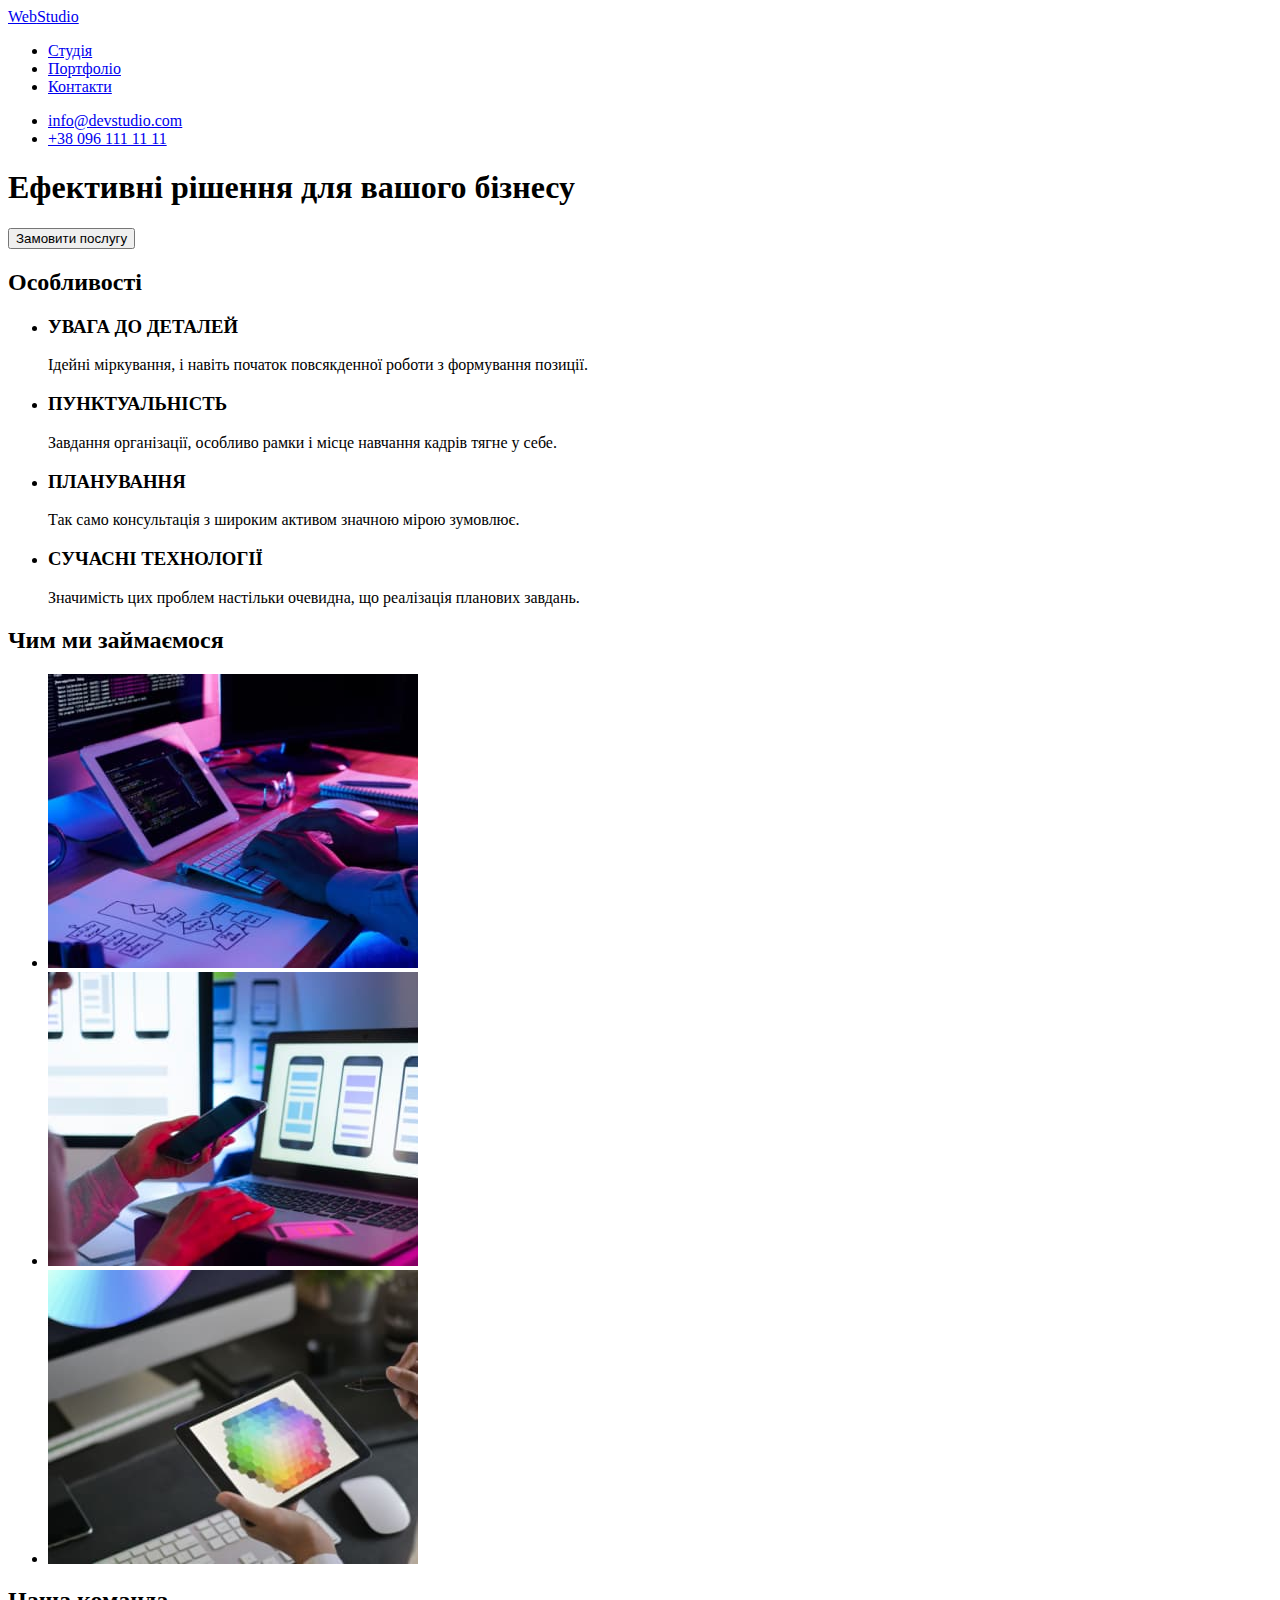
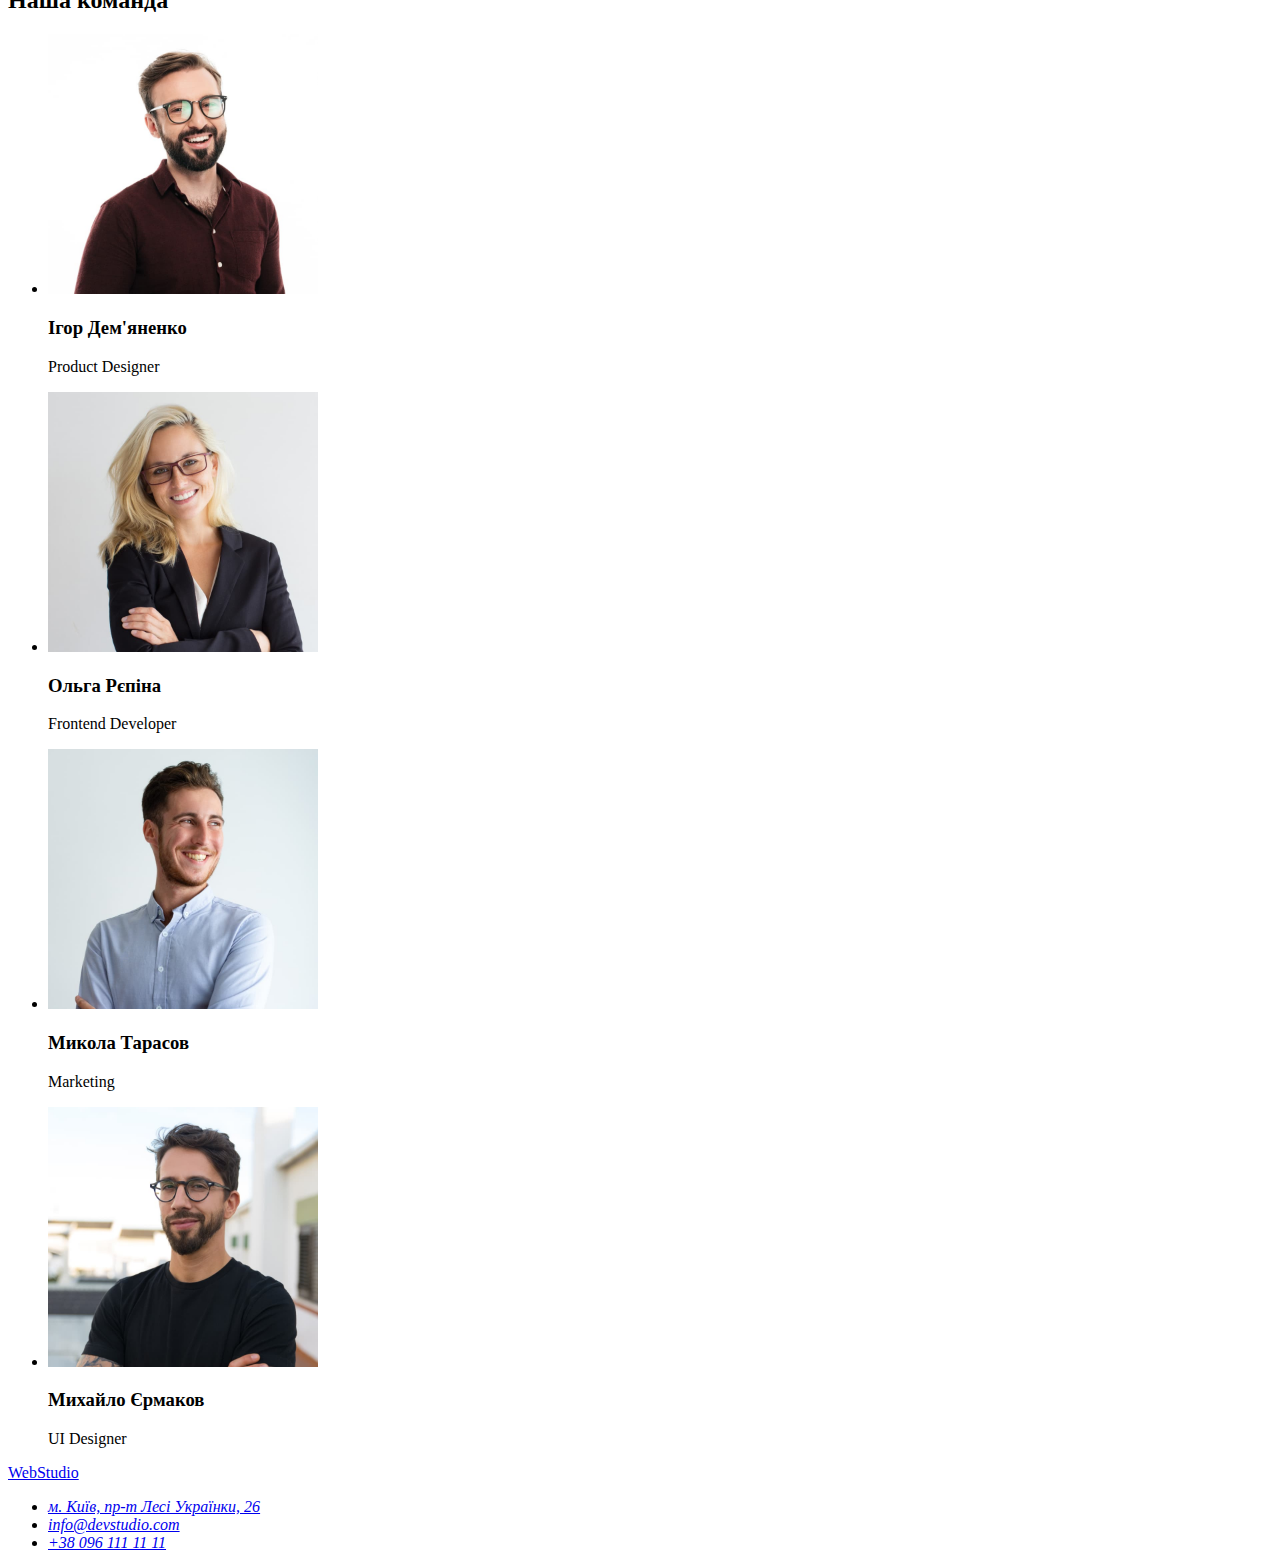
==== index.html @ 04b77409 "basis" ====
<!DOCTYPE html>
<html lang="uk">
  <head>
    <meta charset="utf-8">
    <meta http-equiv="x-ua-compatible" content="ie=edge" >
    <meta name="viewport" content="width=device-width, initial-scale=1.0" >
    <link rel="preconnect" href="https://fonts.googleapis.com">
    <link rel="preconnect" href="https://fonts.gstatic.com" crossorigin>
    <link href="https: //fonts.googleapis.com/css2? family= Raleway:wght@700 &family=Roboto:wght@400;500;700;900& display=swap" rel="stylesheet">
    <title>WebStudio</title>
    <link rel="stylesheet" href="./css/styles.css" >
  </head>
  <body>
    <!--Шапка сайту-->
    <header class="page-header">
      <a href="./index.html" class="logo"><span>Web</span>Studio</a>
      <nav class="menu">
        <!--навігація сайту-->
        <ul class="site-nav">
          <li><a href="./index.html">Студія</a></li>
          <li><a href="./portfolio.html">Портфоліо</a></li>
          <li><a href="./index.html">Контакти</a></li>
        </ul>
      </nav>
      <!--авторизації навігація-->
      <ul class="auth-nav">
        <li><a href="mailto:info@devstudio.com">info@devstudio.com</a></li>
        <li><a href="tel:+380961111111">+38 096 111 11 11</a></li>
      </ul>
    </header>
    <!--Унікальний матеріал сторінки-->
    <main>
      <section>
        <h1>Ефективні рішення для вашого бізнесу</h1>
        <button type="button">Замовити послугу</button>
      </section>

      <section>
        <h2>Особливості</h2>

        <ul>
          <li>
            <h3>УВАГА ДО ДЕТАЛЕЙ</h3>
            <p>
              Ідейні міркування, і навіть початок повсякденної роботи з
              формування позиції.
            </p>
          </li>

          <li>
            <h3>ПУНКТУАЛЬНІСТЬ</h3>
            <p>
              Завдання організації, особливо рамки і місце навчання кадрів тягне
              у себе.
            </p>
          </li>

          <li>
            <h3>ПЛАНУВАННЯ</h3>
            <p>
              Так само консультація з широким активом значною мірою зумовлює.
            </p>
          </li>

          <li>
            <h3>СУЧАСНІ ТЕХНОЛОГІЇ</h3>
            <p>
              Значимість цих проблем настільки очевидна, що реалізація планових
              завдань.
            </p>
          </li>
        </ul>
      </section>
      <section>
        <h2>Чим ми займаємося</h2>
        <ul>
          <li>
            <img
              src="./images/img1.jpg"
              alt="пише код"
              width="370"
              height="294">
          </li>

          <li>
            <img
              src="./images/img2.jpg"
              alt="працює за комп'ютером"
              width="370"
              height="294">
          </li>
          <li>
            <img
              src="./images/img3.jpg"
              alt="вибирає колір"
              width="370"
              height="294">
          </li>
        </ul>
      </section>

      <section>
        <h2>Наша команда</h2>
        <ul>
          <li>
            <img
              src="./images/photo1.jpg"
              alt="Ігор Дем'яненко"
              width="270"
              height="260">
            <h3>Ігор Дем'яненко</h3>
            <p>Product Designer</p>
          </li>

          <li>
            <img
              src="./images/photo2.jpg"
              alt="Ольга Рєпіна"
              width="270"
              height="260">
            <h3>Ольга Рєпіна</h3>
            <p>Frontend Developer</p>
          </li>

          <li>
            <img
              src="./images/photo3.jpg"
              alt="Микола Тарасов"
              width="270"
              height="260">
            <h3>Микола Тарасов</h3>
            <p>Marketing</p>
          </li>

          <li>
            <img
              src="./images/photo4.jpg"
              alt="Михайло Єрмаков"
              width="270"
              height="260">
            <h3>Михайло Єрмаков</h3>
            <p>UI Designer</p>
          </li>
        </ul>
      </section>
    </main>
    <!--Підвал сторінки-->
    <footer>
      <a href="./index.html" class="text">WebStudio</a>
      <address>
        <ul>
          <li>
            <a href="http://www.google.com/search?q=м.+київ%2C+пр-т+лесі+українки%2C+26&oq=&aqs=chrome/"
              target="_blank"
              rel="noopener noreferrer">
              м. Київ, пр-т Лесі Українки, 26</a>
          </li>
          <li><a href="mailto:info@devstudio.com">info@devstudio.com</a></li>
          <li><a href="tel:+380961111111">+38 096 111 11 11</a></li>
        </ul>
      </address>
    </footer>
  </body>
</html>
---- css/styles.css ----
body {
  background-color: #ffffff;
  font-family: ;
}

site-nav a {
  color: #212121;
}
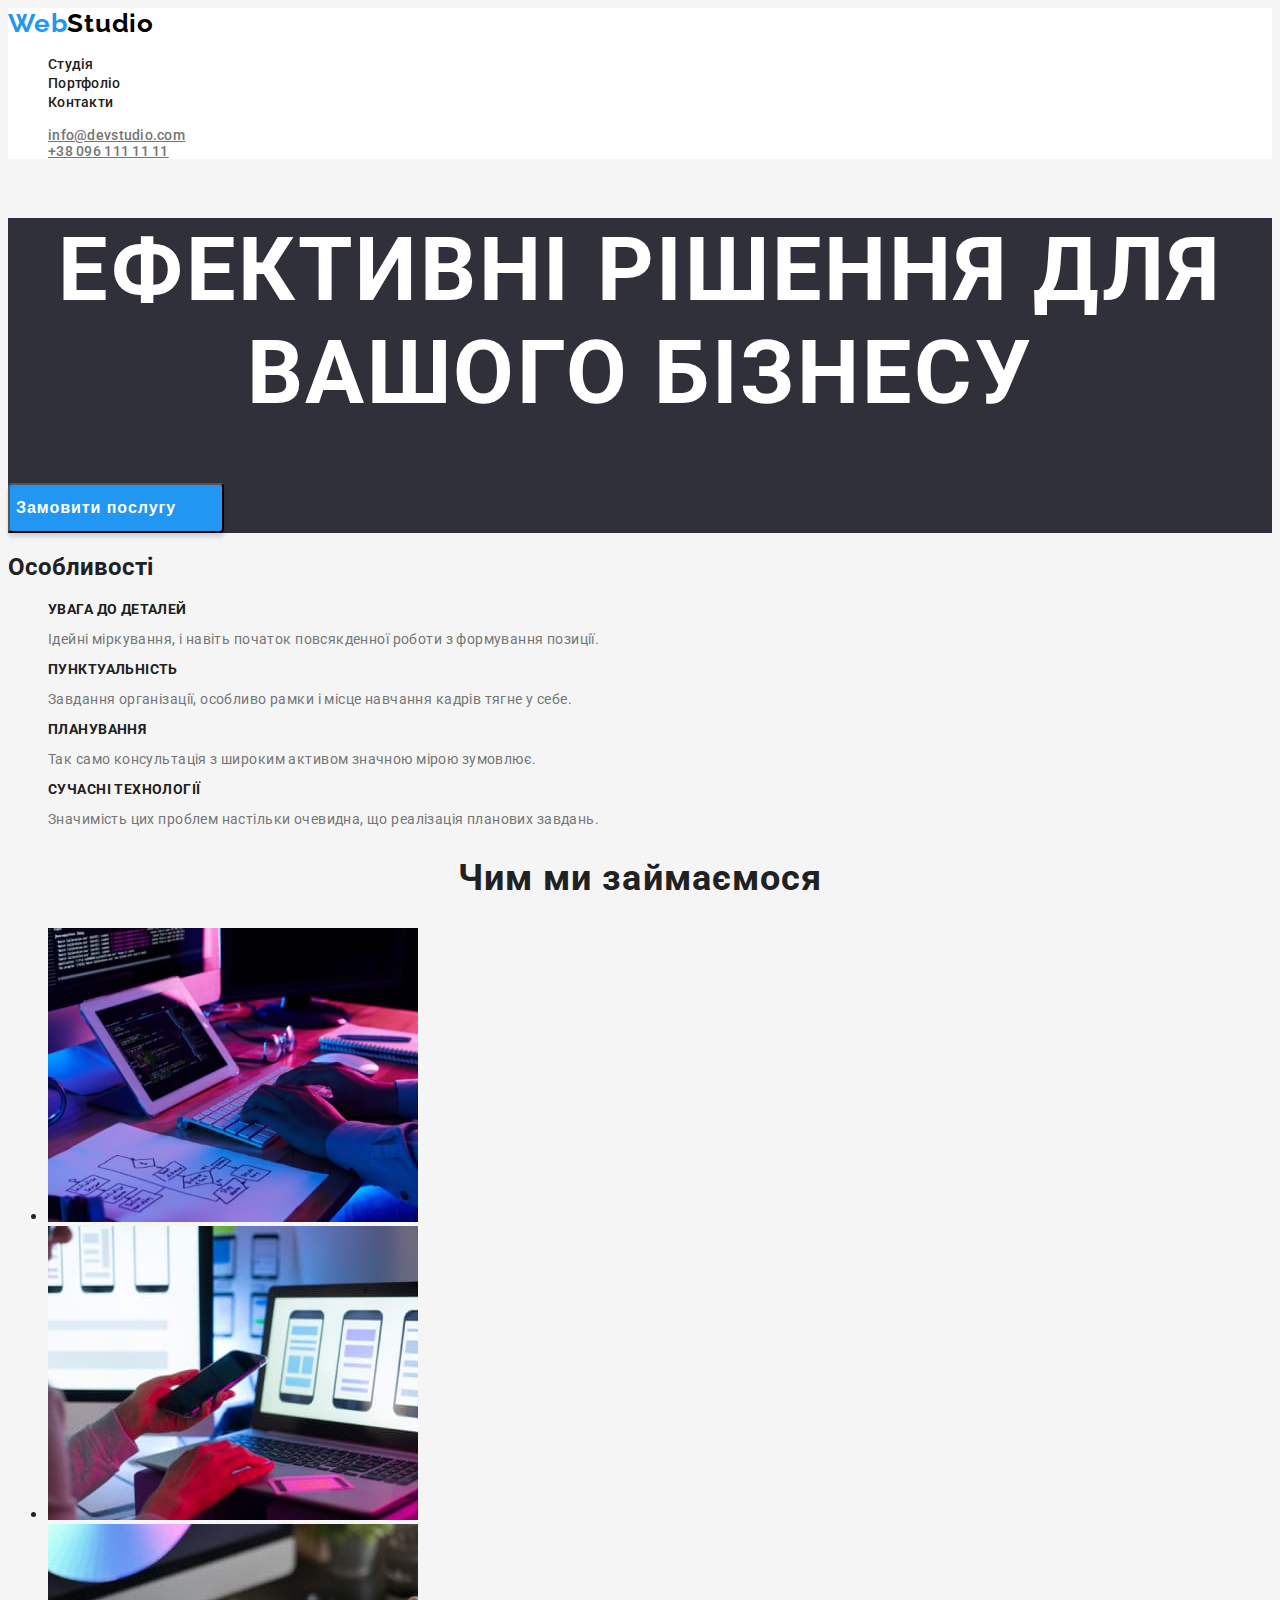
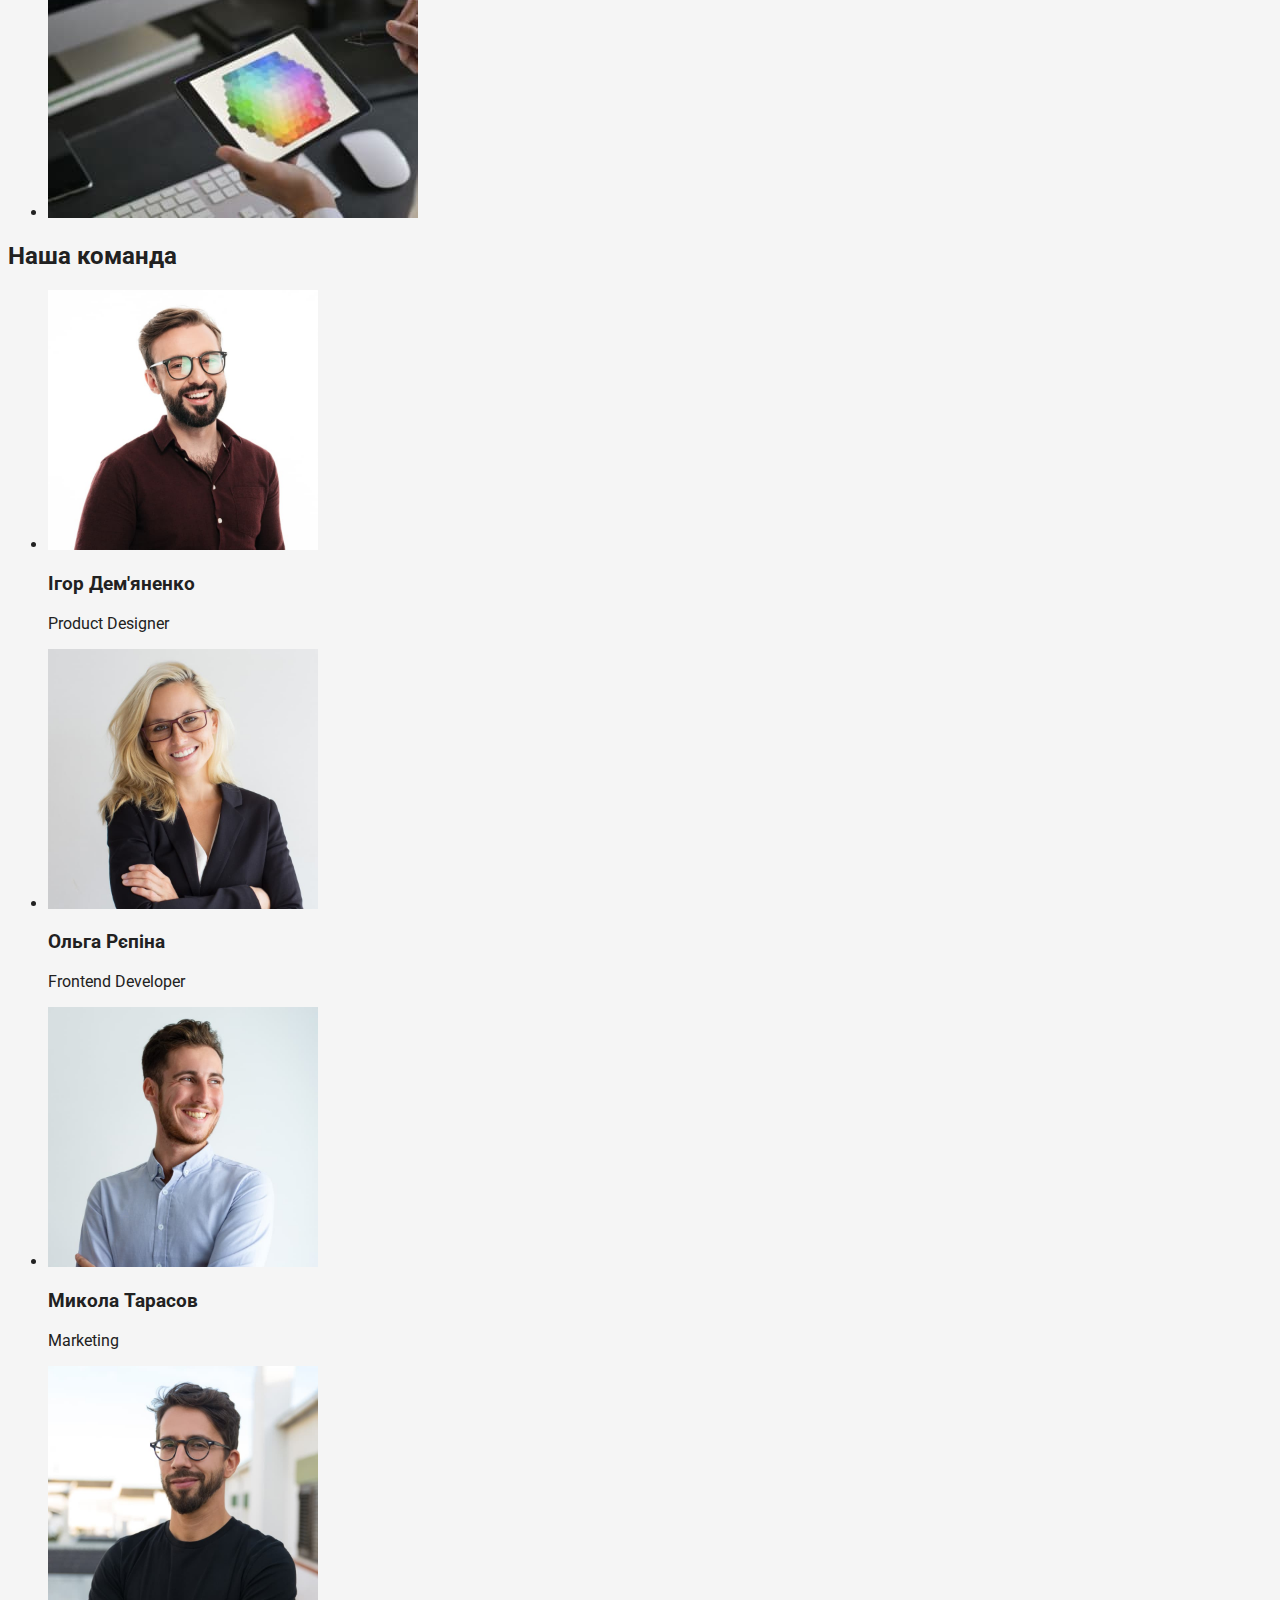
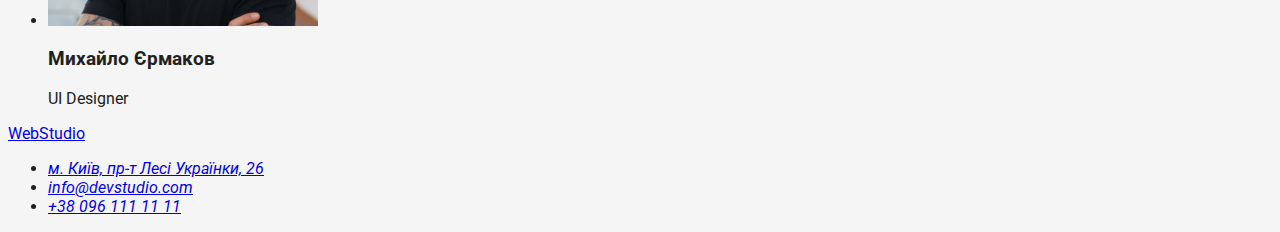
==== commit 9d9233aa: "css start" ====
--- a/index.html
+++ b/index.html
@@ -4,67 +4,69 @@
     <meta charset="utf-8">
     <meta http-equiv="x-ua-compatible" content="ie=edge" >
     <meta name="viewport" content="width=device-width, initial-scale=1.0" >
-    <link rel="preconnect" href="https://fonts.googleapis.com">
-    <link rel="preconnect" href="https://fonts.gstatic.com" crossorigin>
-    <link href="https: //fonts.googleapis.com/css2? family= Raleway:wght@700 &family=Roboto:wght@400;500;700;900& display=swap" rel="stylesheet">
+    
     <title>WebStudio</title>
     <link rel="stylesheet" href="./css/styles.css" >
+    <link rel="preconnect" href="https://fonts.googleapis.com" />    
+    <link rel="preconnect" href="https://fonts.gstatic.com" crossorigin />    
+    <link href="https://fonts.googleapis.com/css2?family=Raleway:wght@700&family=Roboto:wght@400;500;700;900&display=swap" rel="stylesheet" />
   </head>
-  <body>
+  <!--Тіло документу-->
+  <body class="font-family">
     <!--Шапка сайту-->
-    <header class="page-header">
-      <a href="./index.html" class="logo"><span>Web</span>Studio</a>
-      <nav class="menu">
+    <header>
+      <a class="logo link" href="/index.html"><span class="logo-header">Web</span>Studio</a>
+      <nav>
         <!--навігація сайту-->
-        <ul class="site-nav">
-          <li><a href="./index.html">Студія</a></li>
-          <li><a href="./portfolio.html">Портфоліо</a></li>
-          <li><a href="./index.html">Контакти</a></li>
+        <ul class="header-nav list">
+          <li><a class="header-nav-link" href="./index.html">Студія</a></li>
+          <li><a class="header-nav-link" href="./portfolio.html">Портфоліо</a></li>
+          <li><a class="header-nav-link" href="#">Контакти</a></li>
         </ul>
       </nav>
       <!--авторизації навігація-->
-      <ul class="auth-nav">
-        <li><a href="mailto:info@devstudio.com">info@devstudio.com</a></li>
-        <li><a href="tel:+380961111111">+38 096 111 11 11</a></li>
-      </ul>
+        <ul class="auth-nav list">
+          <li><a class="auth-nav-link" href="mailto:info@devstudio.com">info@devstudio.com</a></li>
+          <li><a class="auth-nav-link" href="tel:+380961111111">+38 096 111 11 11</a></li>
+        </ul>
     </header>
     <!--Унікальний матеріал сторінки-->
     <main>
-      <section>
+      <section class="promo">
         <h1>Ефективні рішення для вашого бізнесу</h1>
-        <button type="button">Замовити послугу</button>
+        <button type="button" class="btn">Замовити послугу</button>
       </section>
 
-      <section>
+      <section >
         <h2>Особливості</h2>
 
-        <ul>
+        <ul class="list">
           <li>
-            <h3>УВАГА ДО ДЕТАЛЕЙ</h3>
-            <p>
+            <h3 class="features">УВАГА ДО ДЕТАЛЕЙ</h3>
+            <p class="features-list">
               Ідейні міркування, і навіть початок повсякденної роботи з
               формування позиції.
             </p>
           </li>
 
           <li>
-            <h3>ПУНКТУАЛЬНІСТЬ</h3>
-            <p>
+            <h3 class="features">ПУНКТУАЛЬНІСТЬ</h3>
+            <p class="features-list">
               Завдання організації, особливо рамки і місце навчання кадрів тягне
               у себе.
             </p>
           </li>
 
           <li>
-            <h3>ПЛАНУВАННЯ</h3>
-            <p>
+            <h3 class="features">ПЛАНУВАННЯ</h3>
+            <p class="features-list">
               Так само консультація з широким активом значною мірою зумовлює.
             </p>
           </li>
 
           <li>
-            <h3>СУЧАСНІ ТЕХНОЛОГІЇ</h3>
-            <p>
+            <h3 class="features">СУЧАСНІ ТЕХНОЛОГІЇ</h3>
+            <p class="features-list">
               Значимість цих проблем настільки очевидна, що реалізація планових
               завдань.
             </p>
@@ -72,7 +74,7 @@
         </ul>
       </section>
       <section>
-        <h2>Чим ми займаємося</h2>
+        <h2 class="title">Чим ми займаємося</h2>
         <ul>
           <li>
             <img
--- a/css/styles.css
+++ b/css/styles.css
@@ -1,8 +1,138 @@
-body {
-  background-color: #ffffff;
-  font-family: ;
+.font-family {
+  font-family: 'Roboto', sans-serif;
+  background-color: #f5f5f5;
+  color: #212121;
 }
 
-site-nav a {
+header {
+  background-color: #ffffff;
+}
+
+
+/*----------Логотип---------------------*/
+
+
+.logo {
+  font-family: 'Raleway', sans-serif;
+  color: #000000;
+  font-weight: 700;
+  font-size: 26px;
+  line-height: 1,1923%;
+  letter-spacing: 0.03em;
+  text-decoration: none;
+}
+.link {
+  font-weight: 700;
+  font-size: 26px;
+  line-height: 1,1923%;
+  letter-spacing: 0.03em;
+}
+.logo-header {
+  font-weight: 700;
+  font-size: 26px;
+  line-height: 1,1923%;
+  letter-spacing: 0.03em;
+  color: #2196F3;
+}
+
+/*---------навігація сайту------------*/
+
+
+.list {
+  list-style: none;
+}
+
+.header-nav-link {
+  font-weight: 500;
+  font-size: 14px;
+  line-height: 1,1428%;
+  letter-spacing: 0.02em;
   color: #212121;
+  text-decoration: none;
 }
+.header-nav-link:hover,
+.header-nav-link:focus{
+  color: #2196F3;
+}
+.auth-nav {
+  font-weight: 500;
+  font-size: 14px;
+  line-height: 1,1428%;
+  letter-spacing: 0.02em;
+  text-decoration: none;
+}
+.auth-nav-link {
+  color: #757575;
+}
+
+.auth-nav-link:hover,
+.auth-nav-link:focus {
+  color: #2196F3;
+}
+
+
+/*---------------ефективні рішення----------------------*/
+
+
+.promo {
+  font-weight: 900;
+  font-size: 44px;
+  line-height: 1,3636%;
+  text-align: center;
+  letter-spacing: 0.06em;
+  text-transform: uppercase;
+  background: #2F303A;
+  color: #FFFFFF;
+}
+
+.btn {
+  width: 216px;
+  height: 50px;
+  left: 692px;
+  top: 430px;
+  background: #2196F3;
+  box-shadow: 0px 4px 4px rgba(0, 0, 0, 0.15);
+  border-radius: 4px;
+  color: #ffffff; 
+  font-weight: 700;
+  font-size: 16px;
+  line-height: 1,8750%;
+  display: flex;
+  align-items: center;
+  text-align: center;
+  letter-spacing: 0.06em;
+}
+
+
+/*-------Особливості------*/
+
+
+.features{
+  font-weight: 700;
+  font-size: 14px;
+  line-height: 1,1428%;
+  letter-spacing: 0.03em;
+  text-transform: uppercase;
+}
+
+.features-list{
+  font-weight: 400;
+  font-size: 14px;
+  line-height: 1,7142%;
+  letter-spacing: 0.03em;
+  color: #757575;
+}
+
+
+/*--------------Чим ми займаємось----------------*/
+
+
+.title {
+  font-weight: 700;
+font-size: 36px;
+line-height: 42px;
+text-align: center;
+letter-spacing: 0.03em;
+background-color: ;
+color: #212121;
+}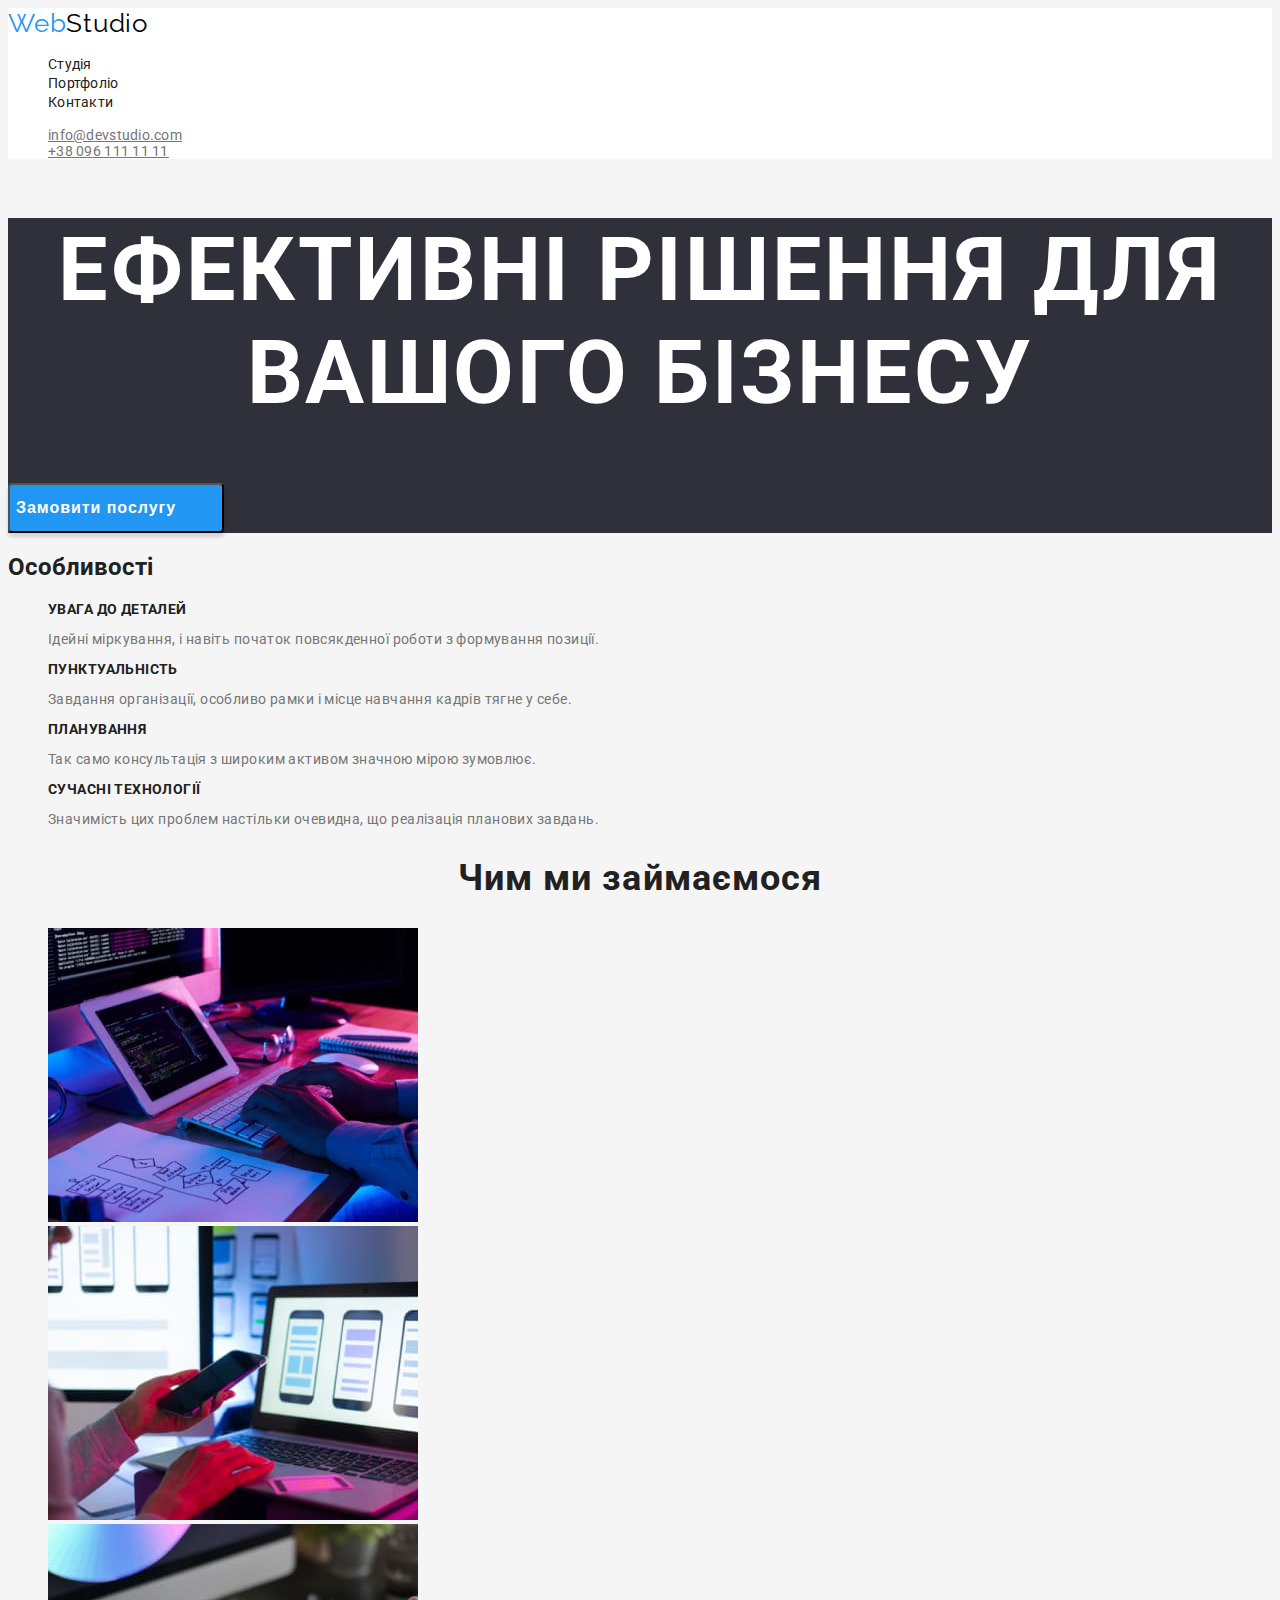
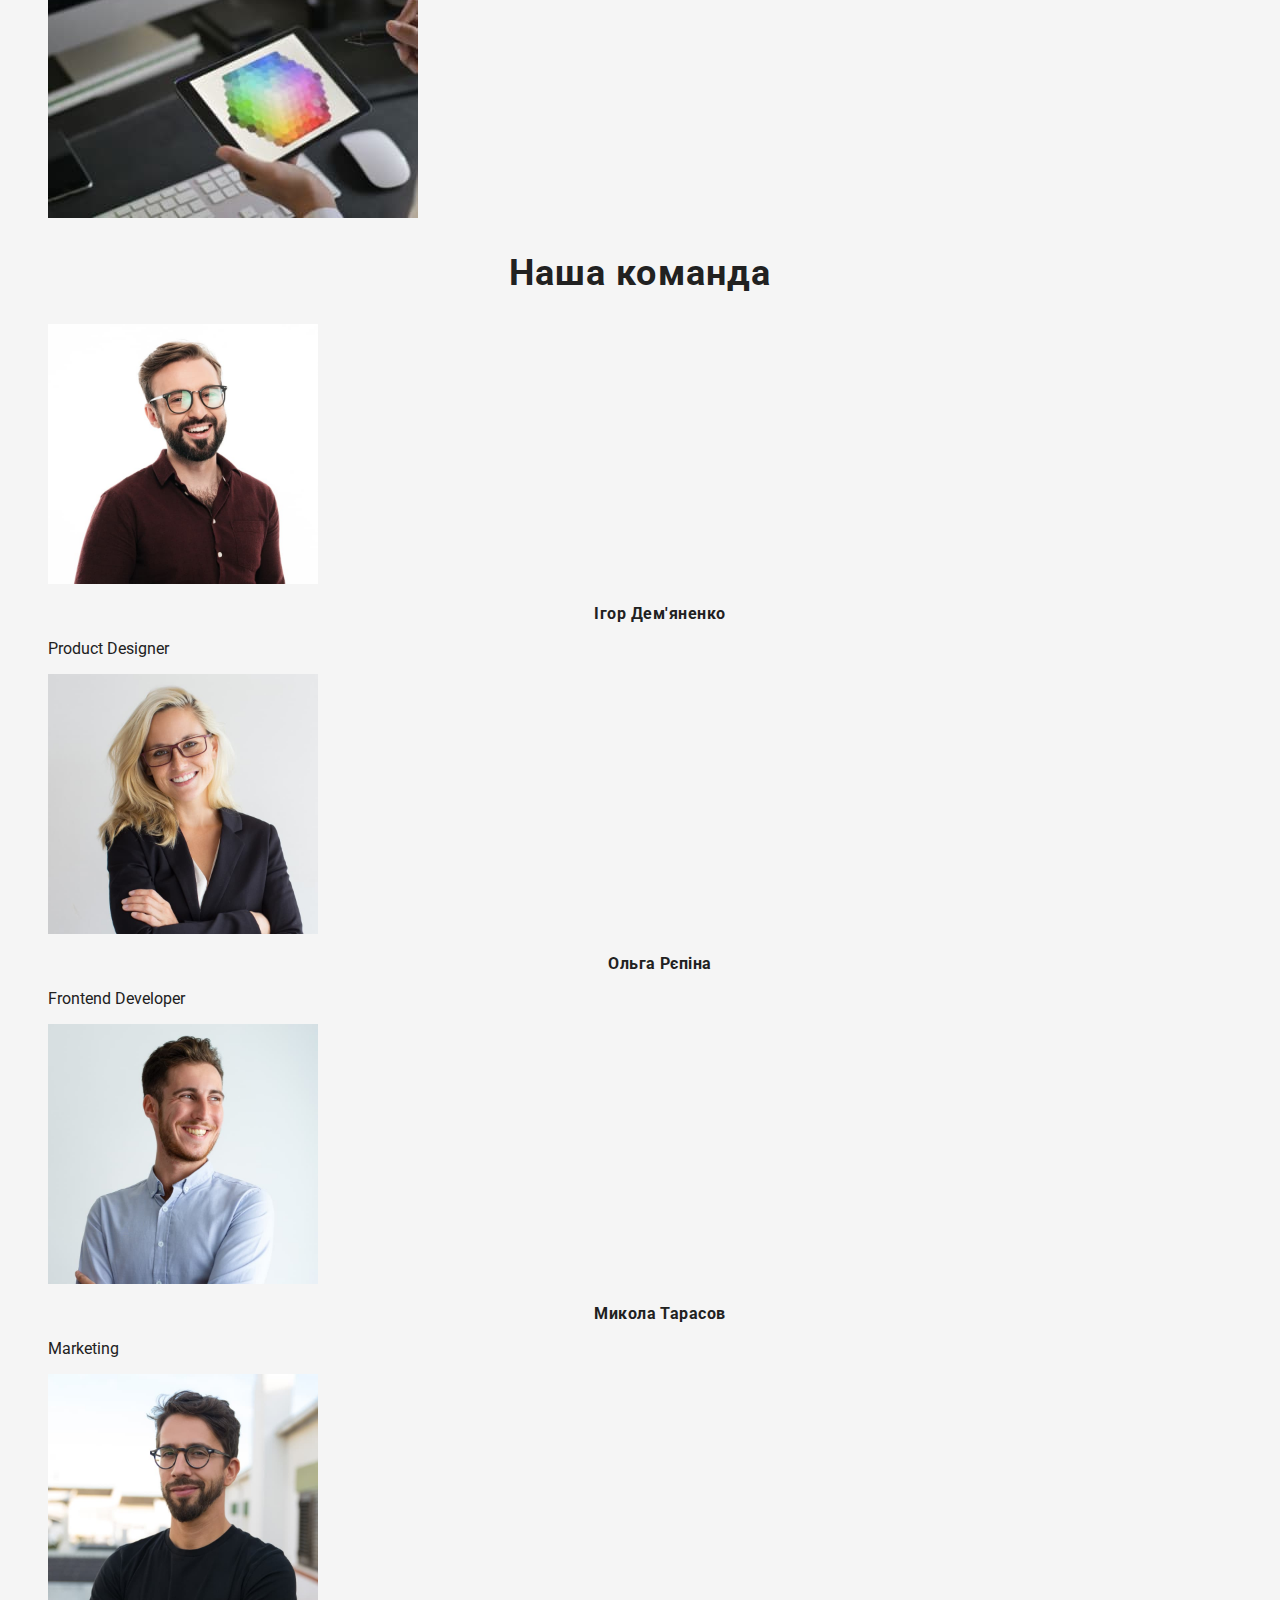
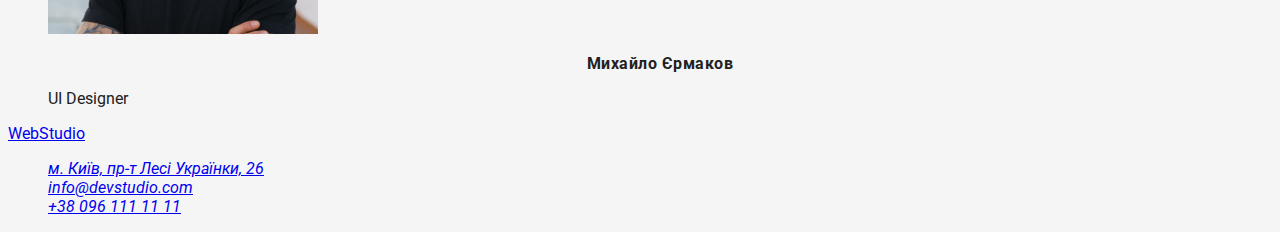
==== commit c0ba76dd: "css load" ====
--- a/index.html
+++ b/index.html
@@ -74,8 +74,8 @@
         </ul>
       </section>
       <section>
-        <h2 class="title">Чим ми займаємося</h2>
-        <ul>
+        <h2 class="title ">Чим ми займаємося</h2>
+        <ul class="list">
           <li>
             <img
               src="./images/img1.jpg"
@@ -102,15 +102,15 @@
       </section>
 
       <section>
-        <h2>Наша команда</h2>
-        <ul>
+        <h2 class="title-team">Наша команда</h2>
+        <ul class="list">
           <li>
             <img
               src="./images/photo1.jpg"
               alt="Ігор Дем'яненко"
               width="270"
               height="260">
-            <h3>Ігор Дем'яненко</h3>
+            <h3 class="team-list">Ігор Дем'яненко</h3>
             <p>Product Designer</p>
           </li>
 
@@ -120,7 +120,7 @@
               alt="Ольга Рєпіна"
               width="270"
               height="260">
-            <h3>Ольга Рєпіна</h3>
+            <h3 class="team-list">Ольга Рєпіна</h3>
             <p>Frontend Developer</p>
           </li>
 
@@ -130,7 +130,7 @@
               alt="Микола Тарасов"
               width="270"
               height="260">
-            <h3>Микола Тарасов</h3>
+            <h3 class="team-list">Микола Тарасов</h3>
             <p>Marketing</p>
           </li>
 
@@ -140,7 +140,7 @@
               alt="Михайло Єрмаков"
               width="270"
               height="260">
-            <h3>Михайло Єрмаков</h3>
+            <h3 class="team-list">Михайло Єрмаков</h3>
             <p>UI Designer</p>
           </li>
         </ul>
@@ -150,7 +150,7 @@
     <footer>
       <a href="./index.html" class="text">WebStudio</a>
       <address>
-        <ul>
+        <ul class="list">
           <li>
             <a href="http://www.google.com/search?q=м.+київ%2C+пр-т+лесі+українки%2C+26&oq=&aqs=chrome/"
               target="_blank"
--- a/css/styles.css
+++ b/css/styles.css
@@ -15,20 +15,17 @@
 .logo {
   font-family: 'Raleway', sans-serif;
   color: #000000;
-  font-weight: 700;
   font-size: 26px;
   line-height: 1,1923%;
   letter-spacing: 0.03em;
   text-decoration: none;
 }
 .link {
-  font-weight: 700;
   font-size: 26px;
   line-height: 1,1923%;
   letter-spacing: 0.03em;
 }
 .logo-header {
-  font-weight: 700;
   font-size: 26px;
   line-height: 1,1923%;
   letter-spacing: 0.03em;
@@ -43,7 +40,6 @@
 }
 
 .header-nav-link {
-  font-weight: 500;
   font-size: 14px;
   line-height: 1,1428%;
   letter-spacing: 0.02em;
@@ -55,7 +51,6 @@
   color: #2196F3;
 }
 .auth-nav {
-  font-weight: 500;
   font-size: 14px;
   line-height: 1,1428%;
   letter-spacing: 0.02em;
@@ -75,7 +70,6 @@
 
 
 .promo {
-  font-weight: 900;
   font-size: 44px;
   line-height: 1,3636%;
   text-align: center;
@@ -103,12 +97,17 @@
   letter-spacing: 0.06em;
 }
 
+.btn:hover,
+.btn:focus {
+  background: #188CE8;;
+  color: #FFFFFF;
+}
+
 
 /*-------Особливості------*/
 
 
 .features{
-  font-weight: 700;
   font-size: 14px;
   line-height: 1,1428%;
   letter-spacing: 0.03em;
@@ -116,7 +115,6 @@
 }
 
 .features-list{
-  font-weight: 400;
   font-size: 14px;
   line-height: 1,7142%;
   letter-spacing: 0.03em;
@@ -128,11 +126,28 @@
 
 
 .title {
-  font-weight: 700;
 font-size: 36px;
-line-height: 42px;
+line-height: 1,1666%;
 text-align: center;
 letter-spacing: 0.03em;
 background-color: ;
 color: #212121;
+}
+
+
+/*---------Команда--------*/
+
+
+.title-team {
+  font-size: 36px;
+line-height: 1,1666%;
+text-align: center;
+letter-spacing: 0.03em;
+}
+
+.team-list {
+  font-size: 16px;
+line-height: 1,1875%;
+text-align: center;
+letter-spacing: 0.03em;
 }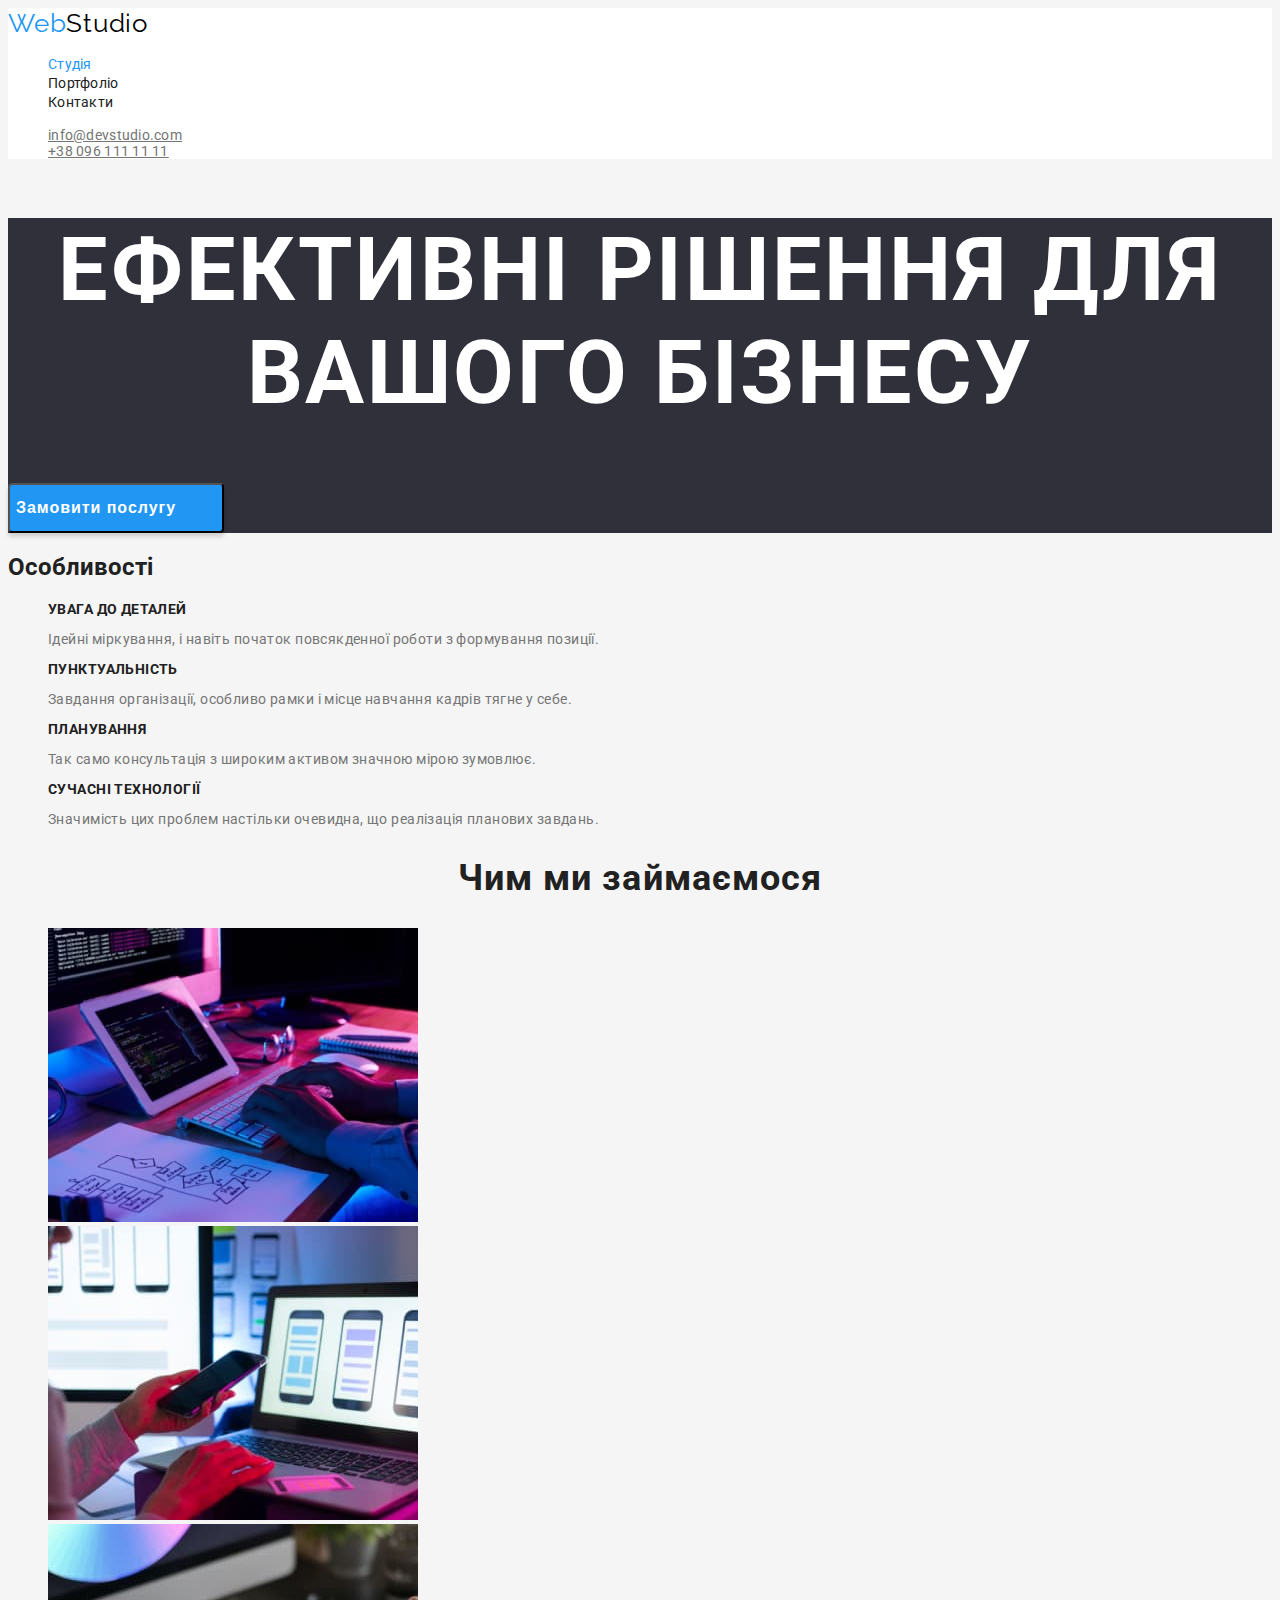
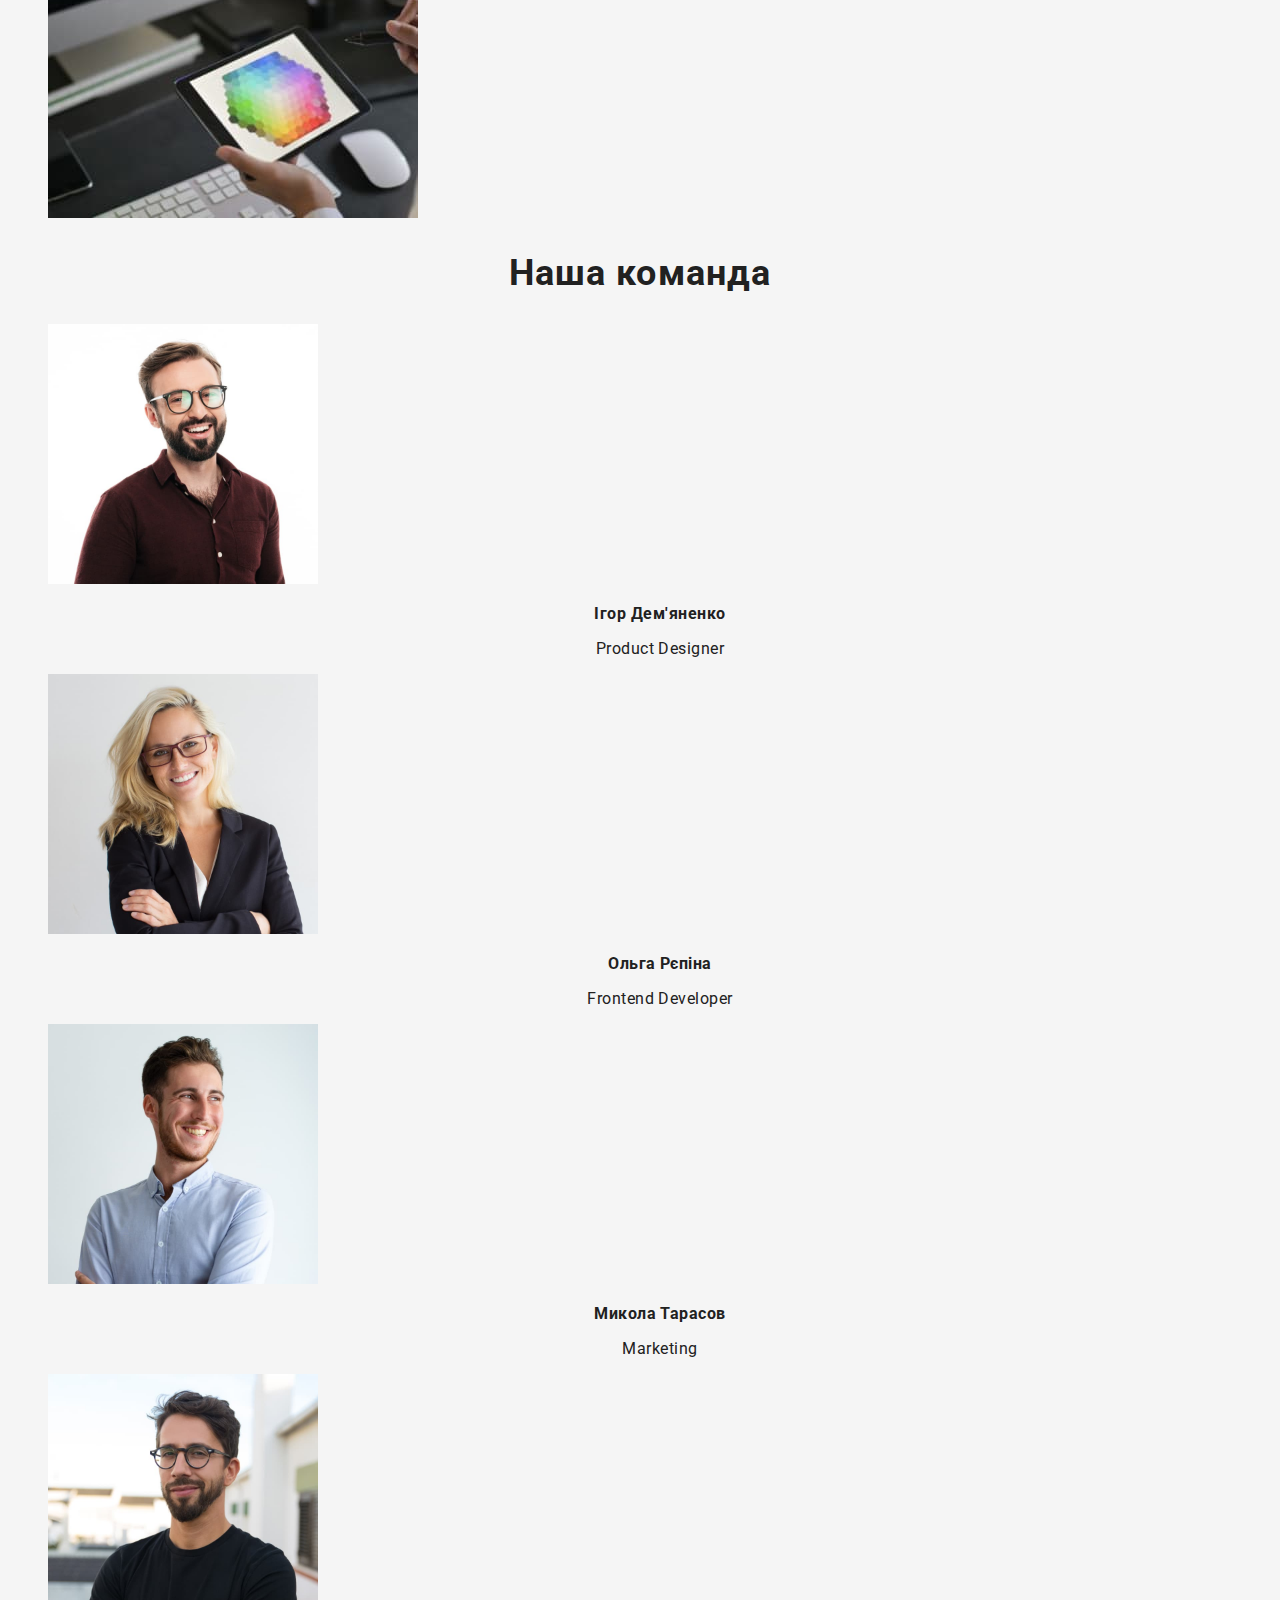
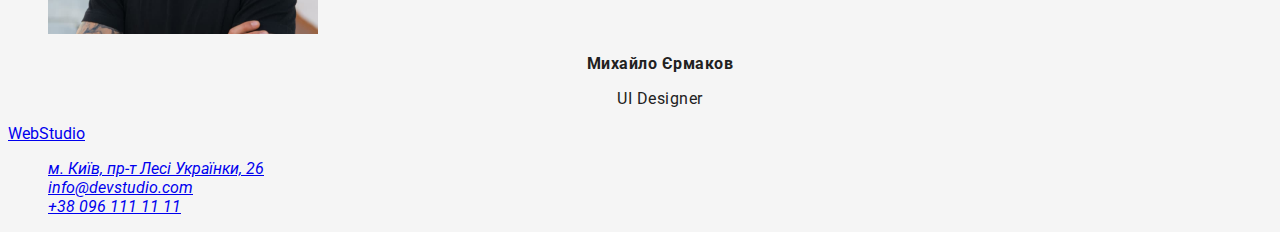
==== commit ee94a21e: "css" ====
--- a/index.html
+++ b/index.html
@@ -19,7 +19,7 @@
       <nav>
         <!--навігація сайту-->
         <ul class="header-nav list">
-          <li><a class="header-nav-link" href="./index.html">Студія</a></li>
+          <li><a class="header-nav-link current" href="./index.html">Студія</a></li>
           <li><a class="header-nav-link" href="./portfolio.html">Портфоліо</a></li>
           <li><a class="header-nav-link" href="#">Контакти</a></li>
         </ul>
@@ -111,7 +111,7 @@
               width="270"
               height="260">
             <h3 class="team-list">Ігор Дем'яненко</h3>
-            <p>Product Designer</p>
+            <p class="list-p">Product Designer</p>
           </li>
 
           <li>
@@ -121,7 +121,7 @@
               width="270"
               height="260">
             <h3 class="team-list">Ольга Рєпіна</h3>
-            <p>Frontend Developer</p>
+            <p class="list-p">Frontend Developer</p>
           </li>
 
           <li>
@@ -131,7 +131,7 @@
               width="270"
               height="260">
             <h3 class="team-list">Микола Тарасов</h3>
-            <p>Marketing</p>
+            <p class="list-p">Marketing</p>
           </li>
 
           <li>
@@ -141,14 +141,14 @@
               width="270"
               height="260">
             <h3 class="team-list">Михайло Єрмаков</h3>
-            <p>UI Designer</p>
+            <p class="list-p">UI Designer</p>
           </li>
         </ul>
       </section>
     </main>
     <!--Підвал сторінки-->
     <footer>
-      <a href="./index.html" class="text">WebStudio</a>
+      <a href="./index.html" class="logo-link"><span class="logo-footer">Web</span>Studio</a>
       <address>
         <ul class="list">
           <li>
--- a/css/styles.css
+++ b/css/styles.css
@@ -45,6 +45,11 @@
   letter-spacing: 0.02em;
   color: #212121;
   text-decoration: none;
+}
+
+/*---------------Активне поле-------------------------*/
+.current {
+  color: #2196F3;
 }
 .header-nav-link:hover,
 .header-nav-link:focus{
@@ -150,4 +155,16 @@
 line-height: 1,1875%;
 text-align: center;
 letter-spacing: 0.03em;
-}+}
+
+.list-p {
+  font-size: 16px;
+  line-height: 1,1875%;
+  text-align: center;
+  letter-spacing: 0.03em;
+}
+
+
+/*----------------Футер---------------------------*/
+
+
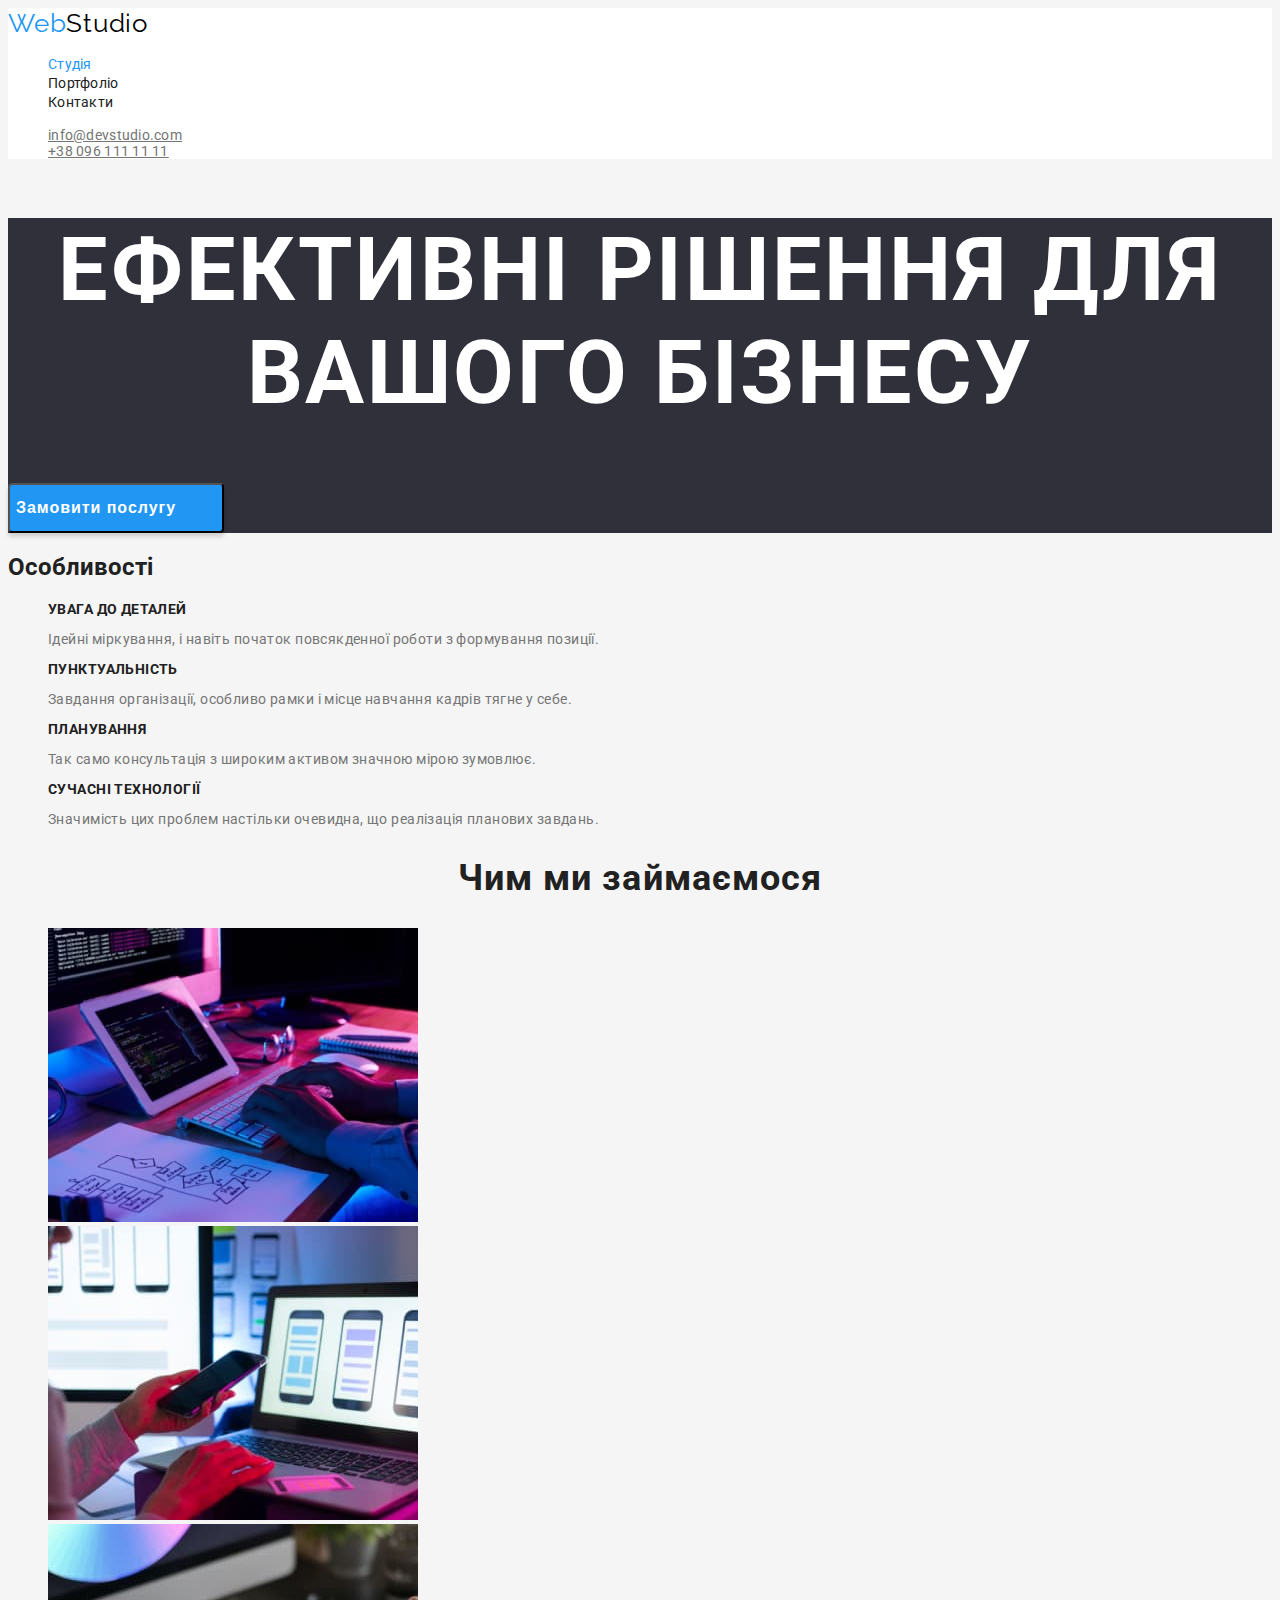
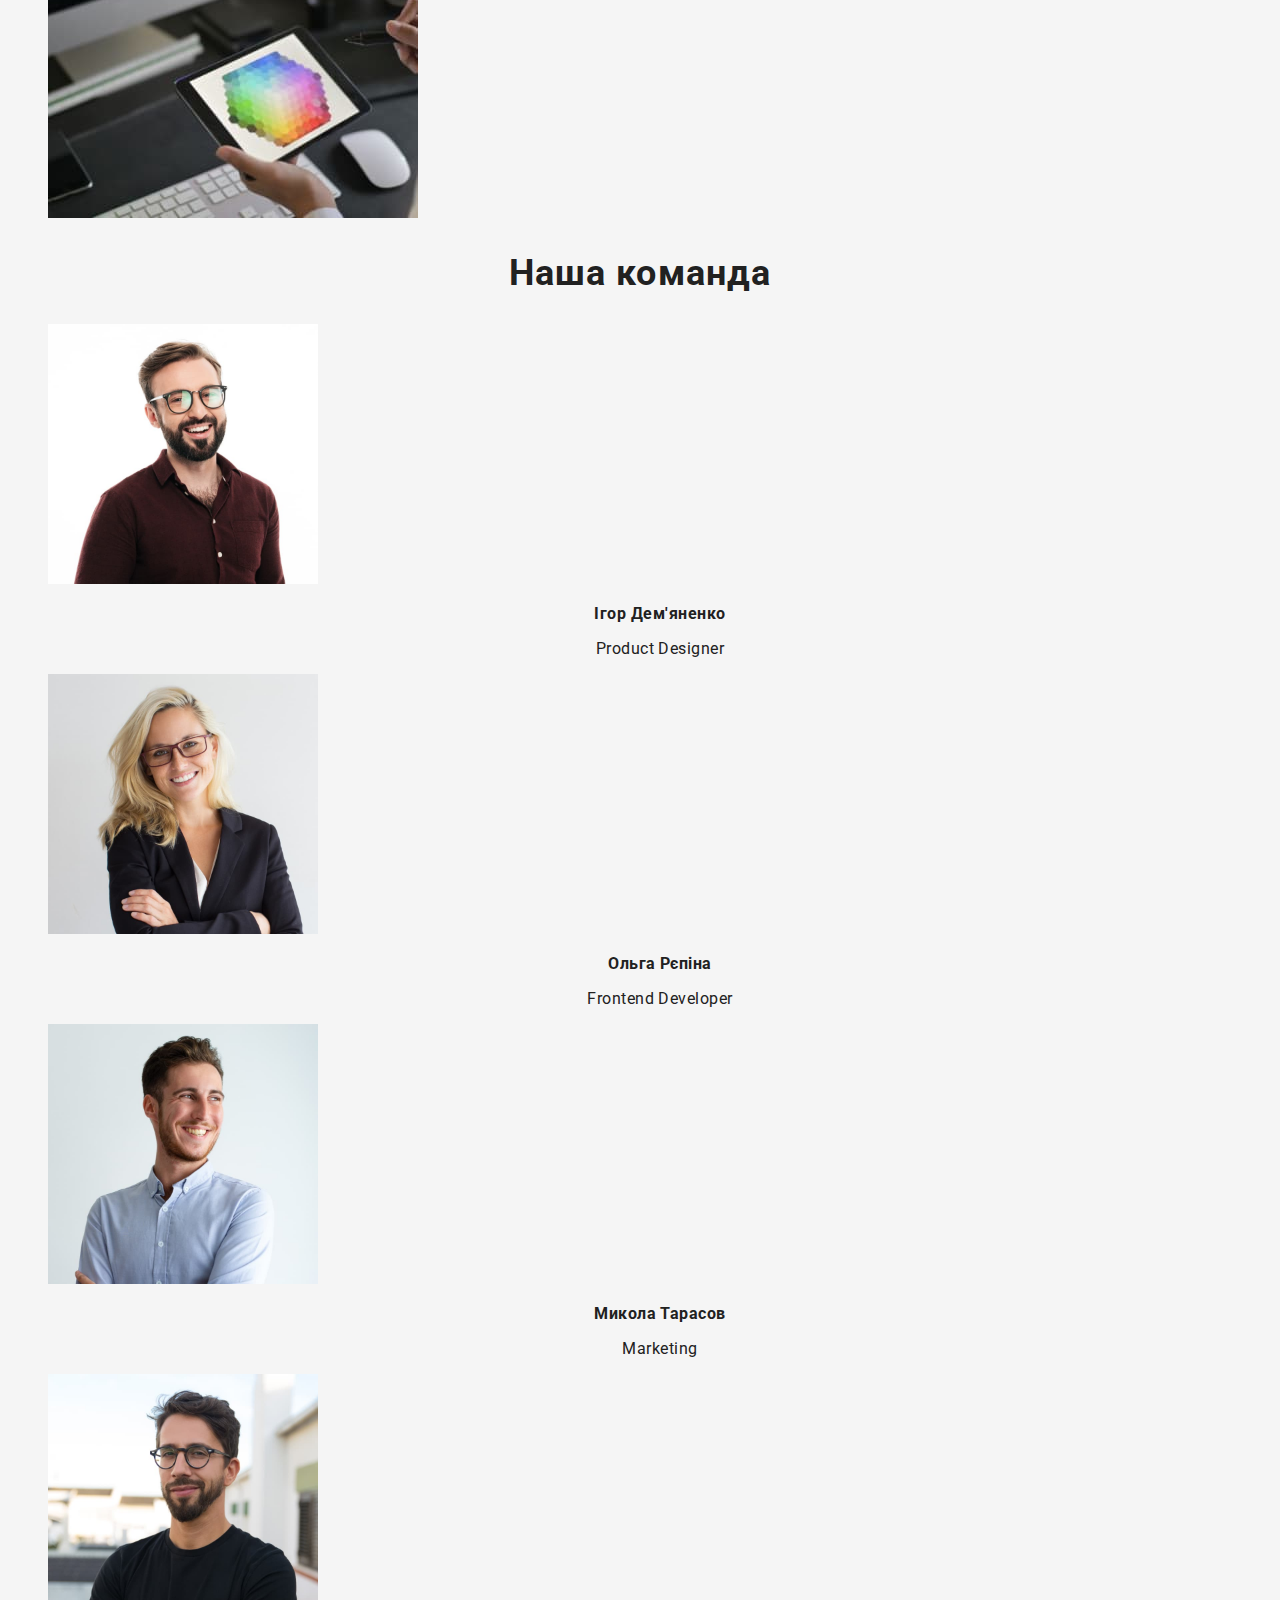
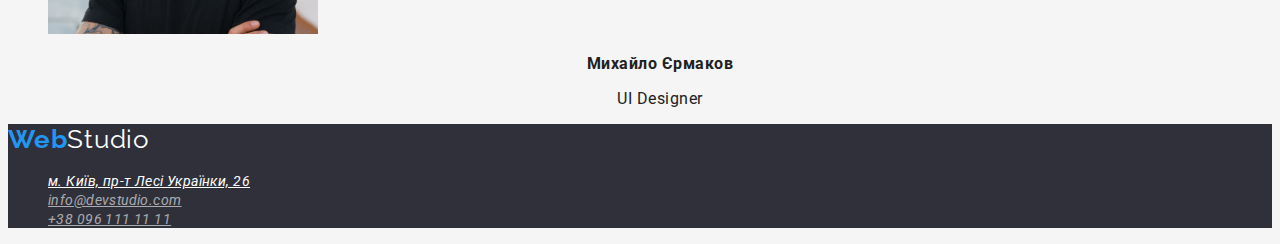
==== commit 5d6699c9: "css-index.html-over" ====
--- a/index.html
+++ b/index.html
@@ -147,18 +147,18 @@
       </section>
     </main>
     <!--Підвал сторінки-->
-    <footer>
-      <a href="./index.html" class="logo-link"><span class="logo-footer">Web</span>Studio</a>
+    <footer class="footer">
+      <a class="logo-link" href="./index.html" ><span class="logo-footer">Web</span>Studio</a>
       <address>
-        <ul class="list">
+        <ul class="address list">
           <li>
-            <a href="http://www.google.com/search?q=м.+київ%2C+пр-т+лесі+українки%2C+26&oq=&aqs=chrome/"
+            <a class="address-map list" href="http://www.google.com/search?q=м.+київ%2C+пр-т+лесі+українки%2C+26&oq=&aqs=chrome/"
               target="_blank"
               rel="noopener noreferrer">
               м. Київ, пр-т Лесі Українки, 26</a>
           </li>
-          <li><a href="mailto:info@devstudio.com">info@devstudio.com</a></li>
-          <li><a href="tel:+380961111111">+38 096 111 11 11</a></li>
+          <li><a class="address-mail list" href="mailto:info@devstudio.com">info@devstudio.com</a></li>
+          <li><a class="address-tel list" href="tel:+380961111111">+38 096 111 11 11</a></li>
         </ul>
       </address>
     </footer>
--- a/css/styles.css
+++ b/css/styles.css
@@ -168,3 +168,39 @@
 /*----------------Футер---------------------------*/
 
 
+.footer {
+  background-color: #2F303A;
+  text-decoration: none;
+}
+.logo-link{
+  font-family: 'Raleway', sans-serif;
+  color: #ffffff;
+  font-size: 26px;
+  line-height: 1,1923%;
+  letter-spacing: 0.03em;
+  text-decoration: none;
+}
+.logo-footer {
+  font-family: 'Raleway';
+  font-style: normal;
+  font-weight: 700;
+  font-size: 26px;
+  line-height: 31px;
+  letter-spacing: 0.03em;
+  color: #2196F3;
+}
+
+.address-map {
+  font-size: 14px;
+  line-height: 1,7142%;
+  letter-spacing: 0.03em;
+  color: #FFFFFF;
+}
+
+.address-mail,
+.address-tel{
+  font-size: 14px;
+  line-height: 1,7142%;
+  letter-spacing: 0.03em;
+  color: rgba(255, 255, 255, 0.6);
+}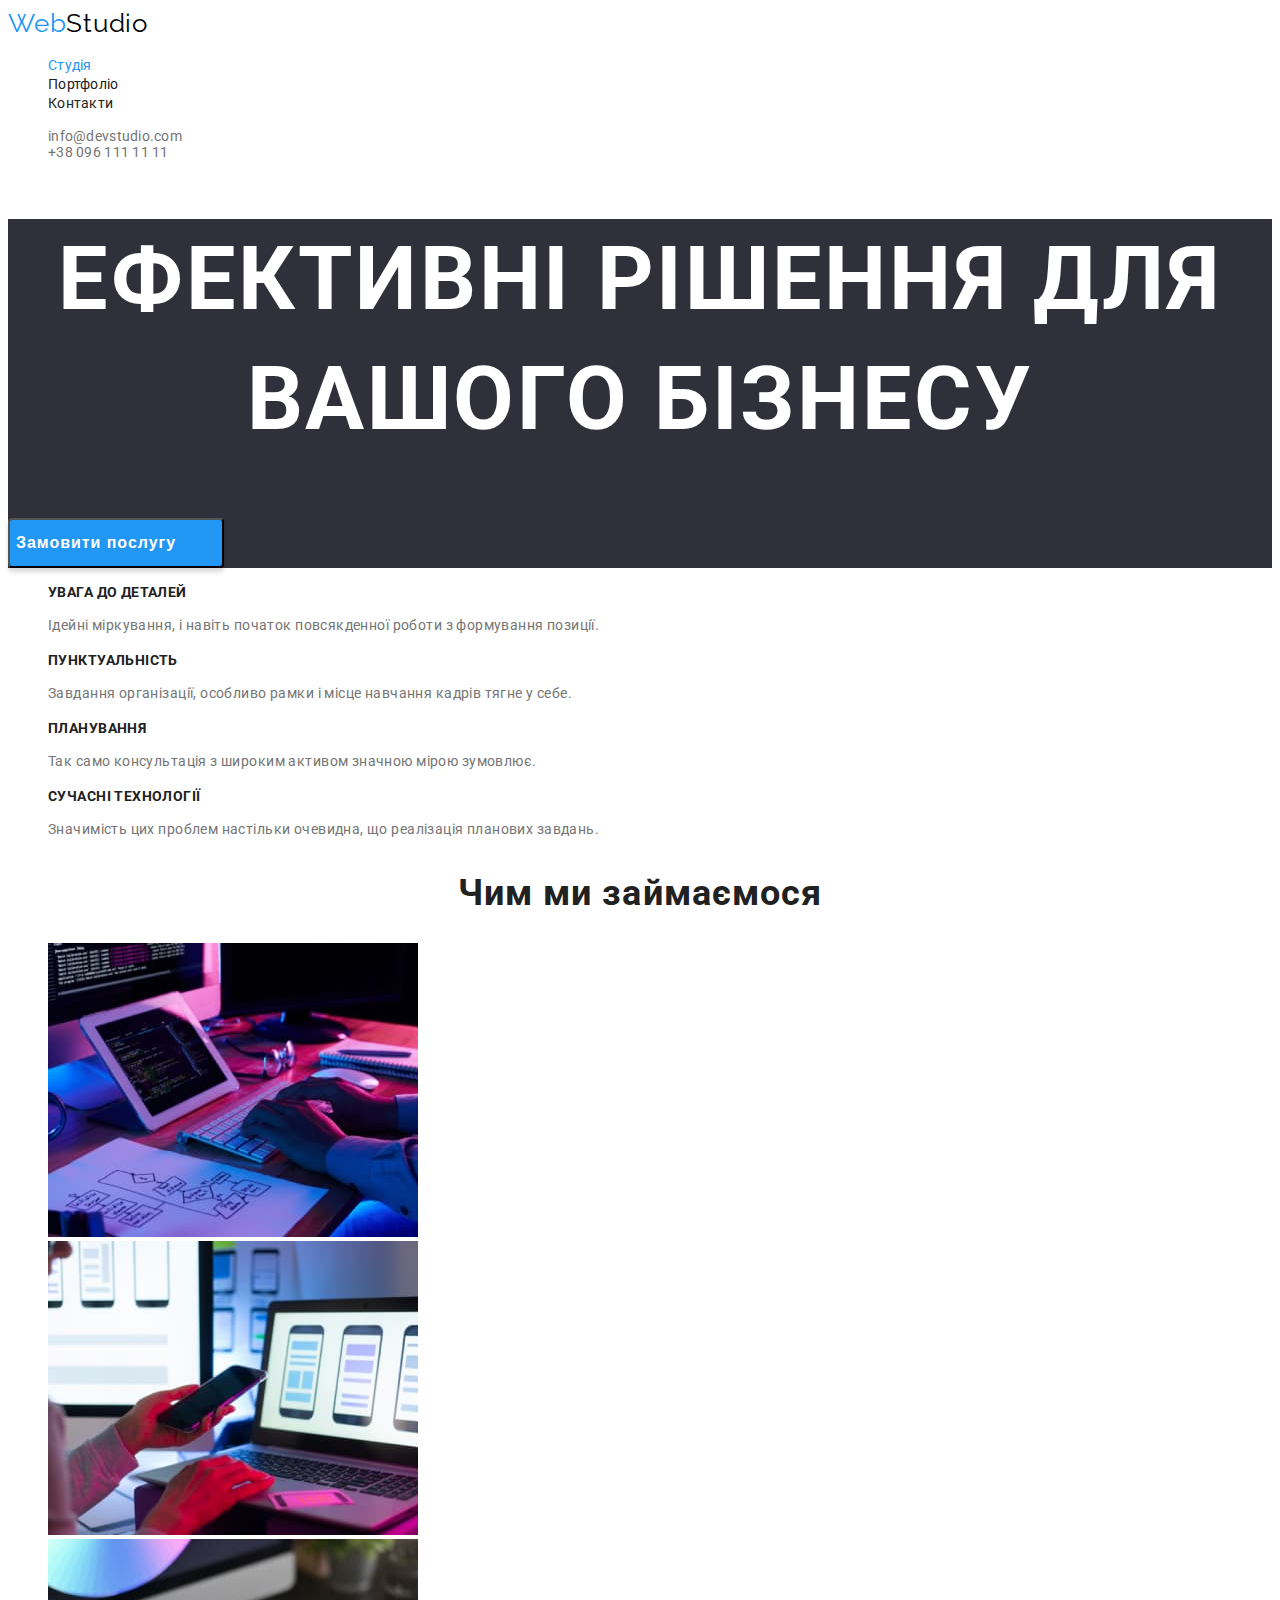
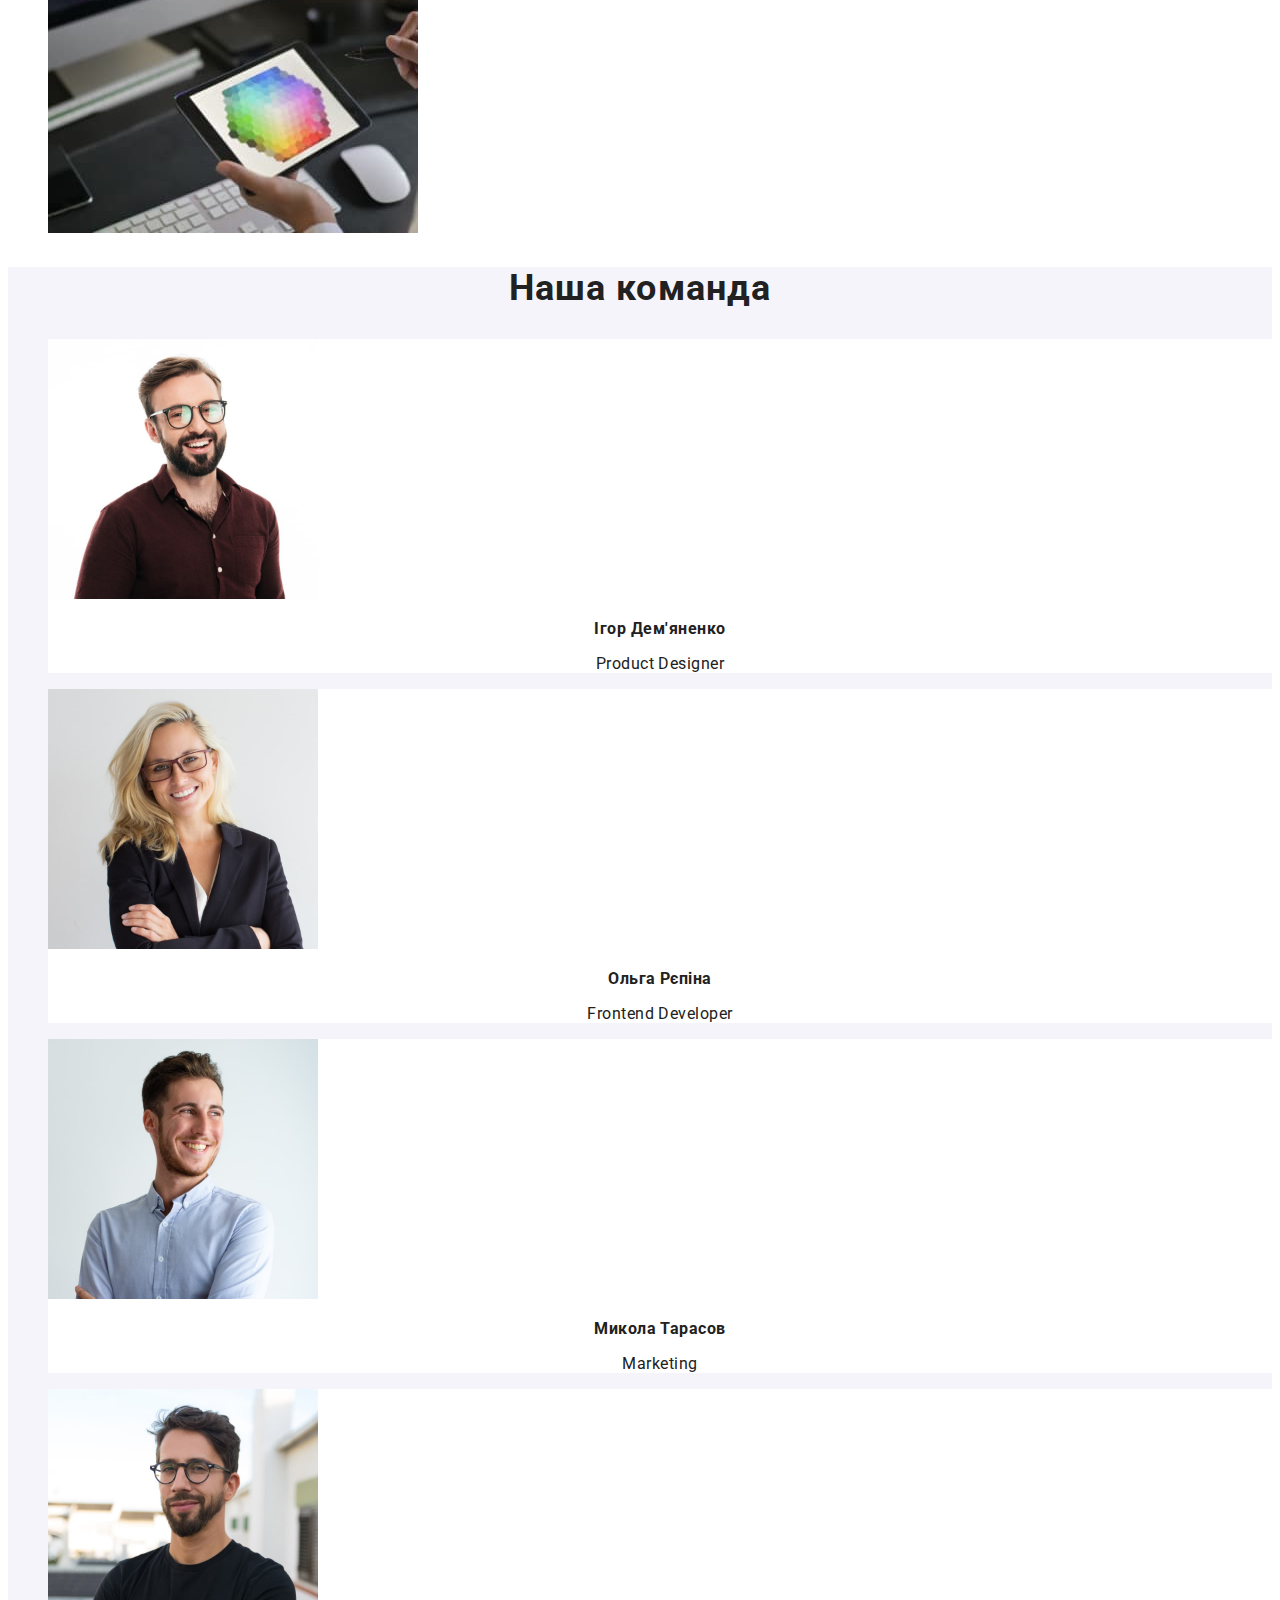
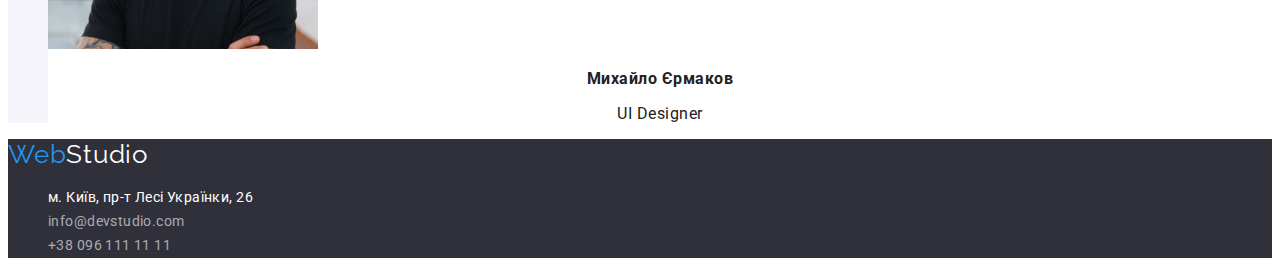
==== commit 41832988: "css-color/text" ====
--- a/index.html
+++ b/index.html
@@ -1,4 +1,4 @@
-<!DOCTYPE html>
+<!doctype html>
 <html lang="uk">
   <head>
     <meta charset="utf-8">
@@ -7,15 +7,15 @@
     
     <title>WebStudio</title>
     <link rel="stylesheet" href="./css/styles.css" >
-    <link rel="preconnect" href="https://fonts.googleapis.com" />    
-    <link rel="preconnect" href="https://fonts.gstatic.com" crossorigin />    
-    <link href="https://fonts.googleapis.com/css2?family=Raleway:wght@700&family=Roboto:wght@400;500;700;900&display=swap" rel="stylesheet" />
+    <link rel="preconnect" href="https://fonts.googleapis.com" >    
+    <link rel="preconnect" href="https://fonts.gstatic.com" crossorigin >    
+    <link href="https://fonts.googleapis.com/css2?family=Raleway:wght@700&family=Roboto:wght@400;500;700;900&display=swap" rel="stylesheet" >
   </head>
   <!--Тіло документу-->
   <body class="font-family">
     <!--Шапка сайту-->
     <header>
-      <a class="logo link" href="/index.html"><span class="logo-header">Web</span>Studio</a>
+      <a class="logo link" href="/index.html" lang="en"><span class="logo-header">Web</span>Studio</a>
       <nav>
         <!--навігація сайту-->
         <ul class="header-nav list">
@@ -32,13 +32,13 @@
     </header>
     <!--Унікальний матеріал сторінки-->
     <main>
-      <section class="promo">
+      <section class="section-promo">
         <h1>Ефективні рішення для вашого бізнесу</h1>
         <button type="button" class="btn">Замовити послугу</button>
       </section>
 
-      <section >
-        <h2>Особливості</h2>
+      <section class="section-features" >
+        <h2 hidden>Особливості</h2>
 
         <ul class="list">
           <li>
@@ -73,7 +73,7 @@
           </li>
         </ul>
       </section>
-      <section>
+      <section class="section-title">
         <h2 class="title ">Чим ми займаємося</h2>
         <ul class="list">
           <li>
@@ -101,47 +101,47 @@
         </ul>
       </section>
 
-      <section>
+      <section class="section-team" >
         <h2 class="title-team">Наша команда</h2>
         <ul class="list">
-          <li>
+          <li class="card">
             <img
               src="./images/photo1.jpg"
               alt="Ігор Дем'яненко"
               width="270"
               height="260">
             <h3 class="team-list">Ігор Дем'яненко</h3>
-            <p class="list-p">Product Designer</p>
+            <p class="list-p" lang="en">Product Designer</p>
           </li>
 
-          <li>
+          <li class="card">
             <img
               src="./images/photo2.jpg"
               alt="Ольга Рєпіна"
               width="270"
               height="260">
             <h3 class="team-list">Ольга Рєпіна</h3>
-            <p class="list-p">Frontend Developer</p>
+            <p class="list-p" lang="en">Frontend Developer</p>
           </li>
 
-          <li>
+          <li class="card">
             <img
               src="./images/photo3.jpg"
               alt="Микола Тарасов"
               width="270"
               height="260">
             <h3 class="team-list">Микола Тарасов</h3>
-            <p class="list-p">Marketing</p>
+            <p class="list-p" lang="en">Marketing</p>
           </li>
 
-          <li>
+          <li class="card">
             <img
               src="./images/photo4.jpg"
               alt="Михайло Єрмаков"
               width="270"
               height="260">
             <h3 class="team-list">Михайло Єрмаков</h3>
-            <p class="list-p">UI Designer</p>
+            <p class="list-p" lang="en">UI Designer</p>
           </li>
         </ul>
       </section>
--- a/css/styles.css
+++ b/css/styles.css
@@ -1,11 +1,7 @@
 .font-family {
   font-family: 'Roboto', sans-serif;
-  background-color: #f5f5f5;
+  background-color: #ffffff;
   color: #212121;
-}
-
-header {
-  background-color: #ffffff;
 }
 
 
@@ -16,18 +12,18 @@
   font-family: 'Raleway', sans-serif;
   color: #000000;
   font-size: 26px;
-  line-height: 1,1923%;
+  line-height: 1.1923;
   letter-spacing: 0.03em;
   text-decoration: none;
 }
 .link {
   font-size: 26px;
-  line-height: 1,1923%;
+  line-height: 1.1923;
   letter-spacing: 0.03em;
 }
 .logo-header {
   font-size: 26px;
-  line-height: 1,1923%;
+  line-height: 1.1923;
   letter-spacing: 0.03em;
   color: #2196F3;
 }
@@ -41,7 +37,7 @@
 
 .header-nav-link {
   font-size: 14px;
-  line-height: 1,1428%;
+  line-height: 1.1428;
   letter-spacing: 0.02em;
   color: #212121;
   text-decoration: none;
@@ -57,12 +53,13 @@
 }
 .auth-nav {
   font-size: 14px;
-  line-height: 1,1428%;
+  line-height: 1.1428;
   letter-spacing: 0.02em;
   text-decoration: none;
 }
 .auth-nav-link {
   color: #757575;
+  text-decoration: none;
 }
 
 .auth-nav-link:hover,
@@ -74,13 +71,14 @@
 /*---------------ефективні рішення----------------------*/
 
 
-.promo {
+
+.section-promo {
   font-size: 44px;
-  line-height: 1,3636%;
+  line-height: 1.3636;
   text-align: center;
   letter-spacing: 0.06em;
   text-transform: uppercase;
-  background: #2F303A;
+  background-color: #2F303A;
   color: #FFFFFF;
 }
 
@@ -95,11 +93,12 @@
   color: #ffffff; 
   font-weight: 700;
   font-size: 16px;
-  line-height: 1,8750%;
+  line-height: 1.8750;
   display: flex;
   align-items: center;
   text-align: center;
   letter-spacing: 0.06em;
+  cursor: pointer;
 }
 
 .btn:hover,
@@ -112,16 +111,17 @@
 /*-------Особливості------*/
 
 
+
 .features{
   font-size: 14px;
-  line-height: 1,1428%;
+  line-height: 1.1428;
   letter-spacing: 0.03em;
   text-transform: uppercase;
 }
 
 .features-list{
   font-size: 14px;
-  line-height: 1,7142%;
+  line-height: 1.7142;
   letter-spacing: 0.03em;
   color: #757575;
 }
@@ -131,37 +131,45 @@
 
 
 .title {
-font-size: 36px;
-line-height: 1,1666%;
-text-align: center;
-letter-spacing: 0.03em;
-background-color: ;
-color: #212121;
+  font-size: 36px;
+  line-height: 1.1666;
+  text-align: center;
+  letter-spacing: 0.03em;
+  color: #212121;
 }
 
 
 /*---------Команда--------*/
 
+.section-team {
+  background-color:#f5f4fa;
+}
 
 .title-team {
   font-size: 36px;
-line-height: 1,1666%;
-text-align: center;
-letter-spacing: 0.03em;
+  line-height: 1.1666;
+  text-align: center;
+
+  letter-spacing: 0.03em;
 }
 
 .team-list {
   font-size: 16px;
-line-height: 1,1875%;
-text-align: center;
-letter-spacing: 0.03em;
+  line-height: 1.1875;
+  text-align: center;
+  letter-spacing: 0.03em;
+
 }
 
 .list-p {
   font-size: 16px;
-  line-height: 1,1875%;
-  text-align: center;
-  letter-spacing: 0.03em;
+  line-height: 1.1875;
+  text-align: center;
+  letter-spacing: 0.03em;
+}
+.card {
+background-color: #ffffff
+;
 }
 
 
@@ -176,31 +184,78 @@
   font-family: 'Raleway', sans-serif;
   color: #ffffff;
   font-size: 26px;
-  line-height: 1,1923%;
+  line-height: 1.1923;
   letter-spacing: 0.03em;
   text-decoration: none;
 }
 .logo-footer {
-  font-family: 'Raleway';
+  font-size: 26px;
+  line-height: 1.1923;
+  letter-spacing: 0.03em;
+  color: #2196F3;
+  
+}
+
+.address-map {
+  font-size: 14px;
+  line-height: 1.7142;
+  letter-spacing: 0.03em;
+  color: #FFFFFF;
+  text-decoration: none;
   font-style: normal;
-  font-weight: 700;
-  font-size: 26px;
-  line-height: 31px;
-  letter-spacing: 0.03em;
-  color: #2196F3;
-}
-
-.address-map {
-  font-size: 14px;
-  line-height: 1,7142%;
-  letter-spacing: 0.03em;
-  color: #FFFFFF;
 }
 
 .address-mail,
 .address-tel{
   font-size: 14px;
-  line-height: 1,7142%;
+  line-height: 1.7142;
   letter-spacing: 0.03em;
   color: rgba(255, 255, 255, 0.6);
+  text-decoration: none;
+  font-style: normal;
+}
+
+
+/*---------------Портфоліо----------------------*/
+/*-------------Навігація фільтрів----------------------------------*/
+
+
+.btn-filter {
+  font-size: 16px;
+  line-height: 1.6250;
+  text-align: center;
+  letter-spacing: 0.03em;
+  border-radius: 4px;
+}
+
+
+
+.btn-active:hover,
+.btn-active:focus {
+  font-size: 16px;
+  line-height: 1.6250;
+  text-align: center;
+  letter-spacing: 0.03em;
+  color: #FFFFFF;
+  background: #2196F3;
+  box-shadow: 0px 3px 1px rgba(0, 0, 0, 0.1), 0px 1px 2px rgba(0, 0, 0, 0.08), 0px 2px 2px rgba(0, 0, 0, 0.12);
+  border-radius: 4px;
+  cursor: pointer;
+}
+
+
+/*------------------------------Проекти-------------------------------------------*/
+
+
+.projects-title {
+  font-size: 18px;
+  line-height: 2;
+  letter-spacing: 0.06em;  
+}
+
+.projects-text {
+  font-size: 16px;
+  line-height: 1.8750;
+  letter-spacing: 0.03em;
+  color: #757575;
 }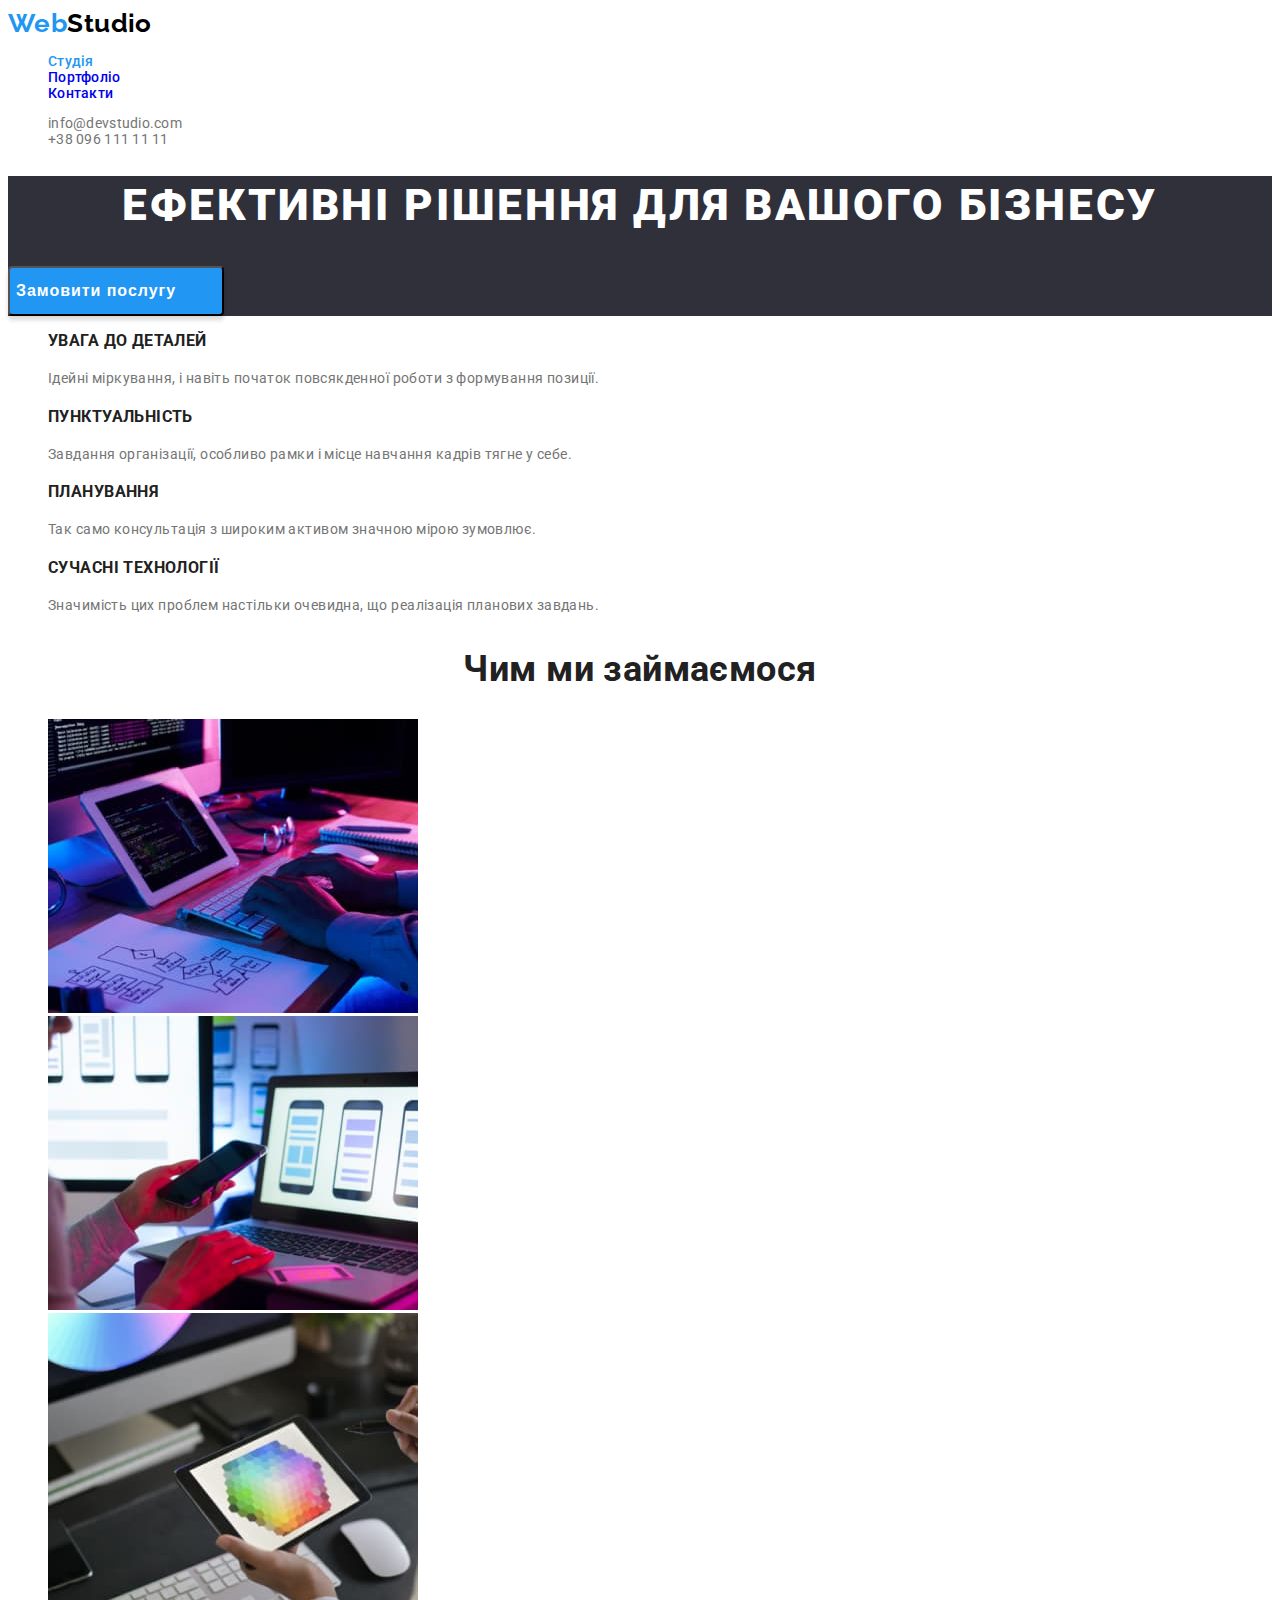
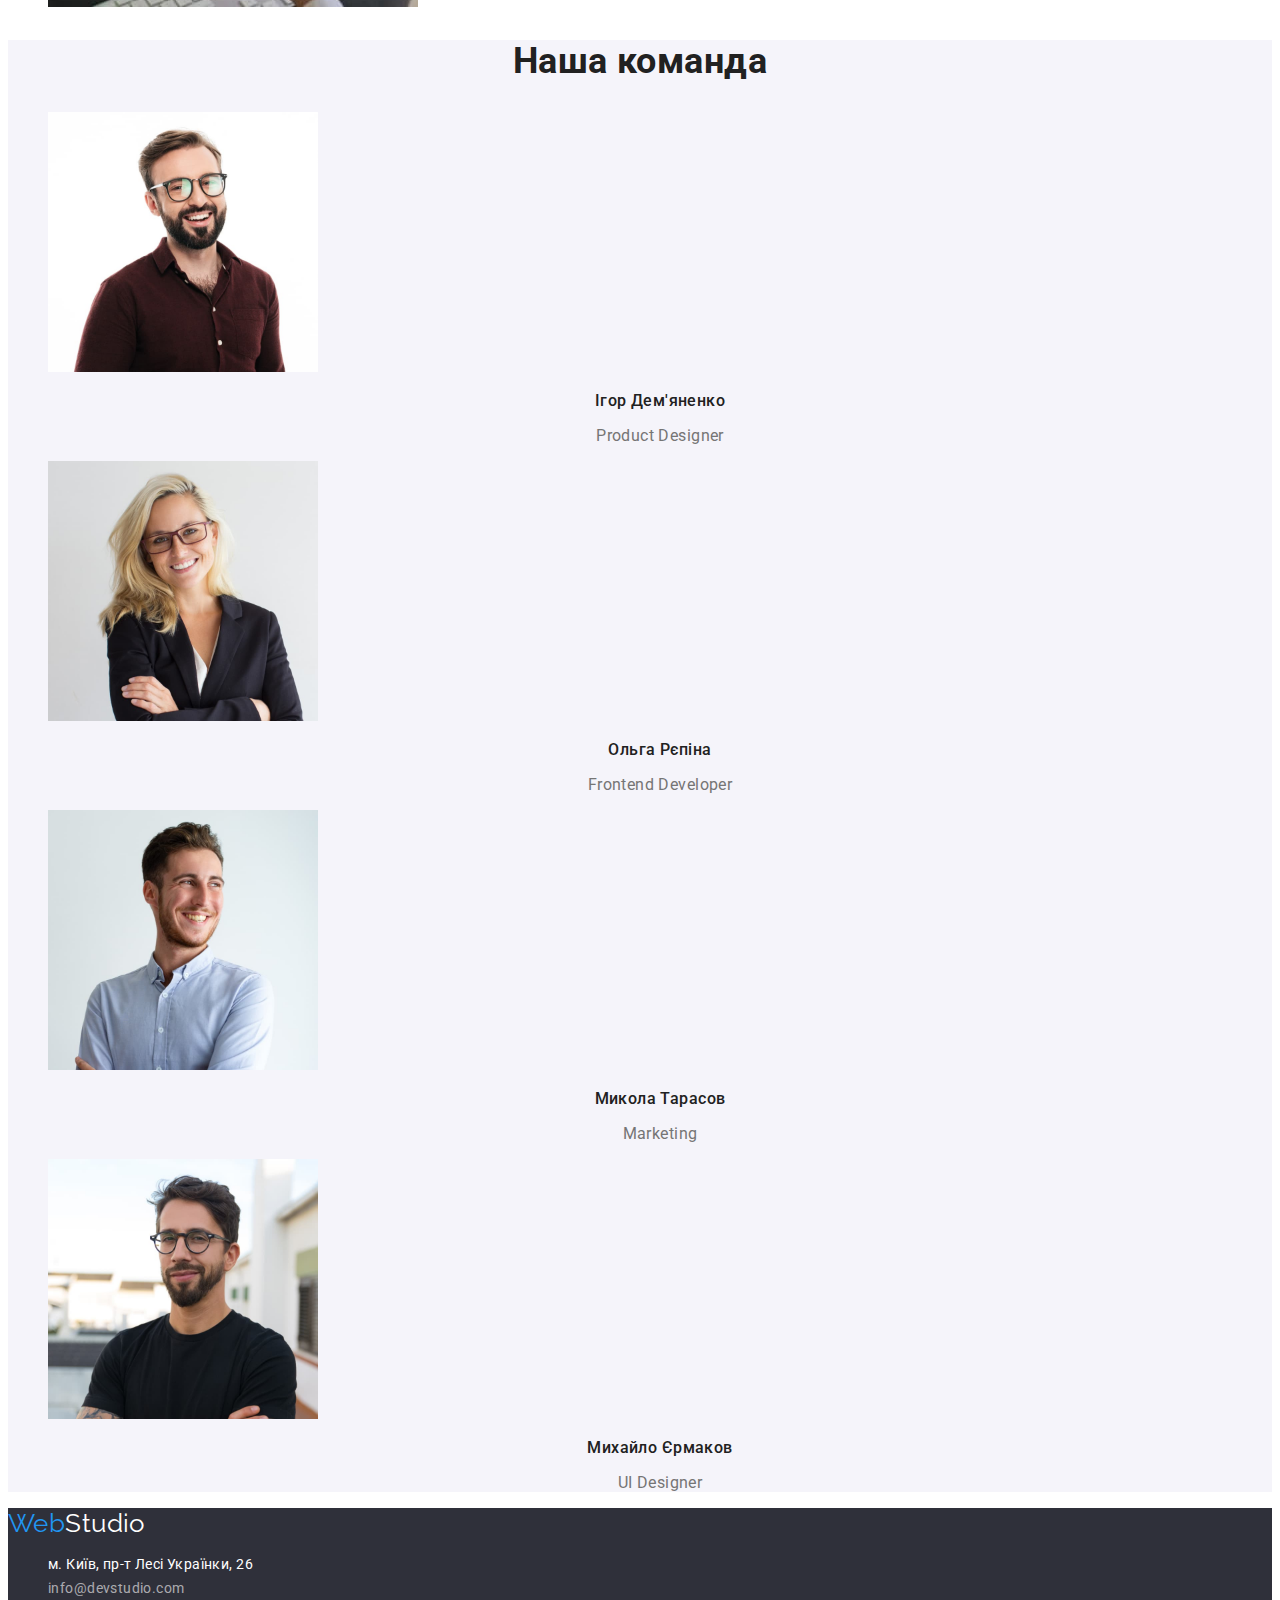
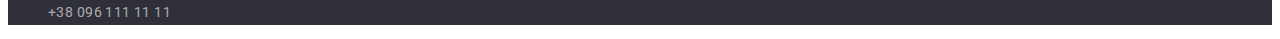
==== commit de5a1a97: "css-nev" ====
--- a/index.html
+++ b/index.html
@@ -12,7 +12,7 @@
     <link href="https://fonts.googleapis.com/css2?family=Raleway:wght@700&family=Roboto:wght@400;500;700;900&display=swap" rel="stylesheet" >
   </head>
   <!--Тіло документу-->
-  <body class="font-family">
+  <body>
     <!--Шапка сайту-->
     <header>
       <a class="logo link" href="/index.html" lang="en"><span class="logo-header">Web</span>Studio</a>
@@ -33,7 +33,7 @@
     <!--Унікальний матеріал сторінки-->
     <main>
       <section class="section-promo">
-        <h1>Ефективні рішення для вашого бізнесу</h1>
+        <h1 class="hero-title">Ефективні рішення для вашого бізнесу</h1>
         <button type="button" class="btn">Замовити послугу</button>
       </section>
 
--- a/css/styles.css
+++ b/css/styles.css
@@ -1,7 +1,9 @@
-.font-family {
+body {
   font-family: 'Roboto', sans-serif;
   background-color: #ffffff;
   color: #212121;
+  font-size: 14px;
+  letter-spacing: 0.03em;
 }
 
 
@@ -11,15 +13,14 @@
 .logo {
   font-family: 'Raleway', sans-serif;
   color: #000000;
-  font-size: 26px;
-  line-height: 1.1923;
-  letter-spacing: 0.03em;
+  font-weight: 700;
+  font-size: 26px;
+  line-height: 1.1923;
   text-decoration: none;
 }
 .link {
   font-size: 26px;
   line-height: 1.1923;
-  letter-spacing: 0.03em;
 }
 .logo-header {
   font-size: 26px;
@@ -36,10 +37,9 @@
 }
 
 .header-nav-link {
-  font-size: 14px;
+  font-weight: 500;
   line-height: 1.1428;
   letter-spacing: 0.02em;
-  color: #212121;
   text-decoration: none;
 }
 
@@ -52,7 +52,6 @@
   color: #2196F3;
 }
 .auth-nav {
-  font-size: 14px;
   line-height: 1.1428;
   letter-spacing: 0.02em;
   text-decoration: none;
@@ -73,15 +72,18 @@
 
 
 .section-promo {
+  background-color: #2F303A;
+
+}
+.hero-title {
+  font-weight: 900;
   font-size: 44px;
   line-height: 1.3636;
   text-align: center;
   letter-spacing: 0.06em;
   text-transform: uppercase;
-  background-color: #2F303A;
   color: #FFFFFF;
 }
-
 .btn {
   width: 216px;
   height: 50px;
@@ -113,16 +115,14 @@
 
 
 .features{
-  font-size: 14px;
+  font-weight: 700;
   line-height: 1.1428;
-  letter-spacing: 0.03em;
   text-transform: uppercase;
 }
 
 .features-list{
-  font-size: 14px;
+  font-weight: 400;
   line-height: 1.7142;
-  letter-spacing: 0.03em;
   color: #757575;
 }
 
@@ -134,8 +134,6 @@
   font-size: 36px;
   line-height: 1.1666;
   text-align: center;
-  letter-spacing: 0.03em;
-  color: #212121;
 }
 
 
@@ -146,30 +144,28 @@
 }
 
 .title-team {
+  font-weight: 700;
   font-size: 36px;
   line-height: 1.1666;
   text-align: center;
-
-  letter-spacing: 0.03em;
 }
 
 .team-list {
+  font-weight: 500;
   font-size: 16px;
   line-height: 1.1875;
   text-align: center;
-  letter-spacing: 0.03em;
-
 }
 
 .list-p {
+  font-weight: 400;
   font-size: 16px;
   line-height: 1.1875;
   text-align: center;
-  letter-spacing: 0.03em;
+  color: #757575;
 }
 .card {
-background-color: #ffffff
-;
+
 }
 
 
@@ -185,31 +181,27 @@
   color: #ffffff;
   font-size: 26px;
   line-height: 1.1923;
-  letter-spacing: 0.03em;
   text-decoration: none;
 }
 .logo-footer {
   font-size: 26px;
   line-height: 1.1923;
-  letter-spacing: 0.03em;
   color: #2196F3;
   
 }
 
 .address-map {
-  font-size: 14px;
+  font-weight: 400;
   line-height: 1.7142;
-  letter-spacing: 0.03em;
-  color: #FFFFFF;
+  color: #ffffff;
   text-decoration: none;
   font-style: normal;
 }
 
 .address-mail,
 .address-tel{
-  font-size: 14px;
+  font-weight: 400;
   line-height: 1.7142;
-  letter-spacing: 0.03em;
   color: rgba(255, 255, 255, 0.6);
   text-decoration: none;
   font-style: normal;
@@ -224,22 +216,26 @@
   font-size: 16px;
   line-height: 1.6250;
   text-align: center;
+  border-radius: 4px;
+}
+
+.btn-active {
+  font-weight: 500;
+  font-size: 16px;
+  line-height: 1.6250;
+  text-align: center;
   letter-spacing: 0.03em;
-  border-radius: 4px;
-}
-
-
+  color: #212121;
+  background: #F5F4FA;
+  border-radius: 4px;
+  box-shadow: 0px 3px 1px rgba(0, 0, 0, 0.1), 0px 1px 2px rgba(0, 0, 0, 0.08), 0px 2px 2px rgba(0, 0, 0, 0.12);
+  border-radius: 4px;
+}
 
 .btn-active:hover,
 .btn-active:focus {
-  font-size: 16px;
-  line-height: 1.6250;
-  text-align: center;
-  letter-spacing: 0.03em;
   color: #FFFFFF;
   background: #2196F3;
-  box-shadow: 0px 3px 1px rgba(0, 0, 0, 0.1), 0px 1px 2px rgba(0, 0, 0, 0.08), 0px 2px 2px rgba(0, 0, 0, 0.12);
-  border-radius: 4px;
   cursor: pointer;
 }
 
@@ -256,6 +252,5 @@
 .projects-text {
   font-size: 16px;
   line-height: 1.8750;
-  letter-spacing: 0.03em;
   color: #757575;
 }